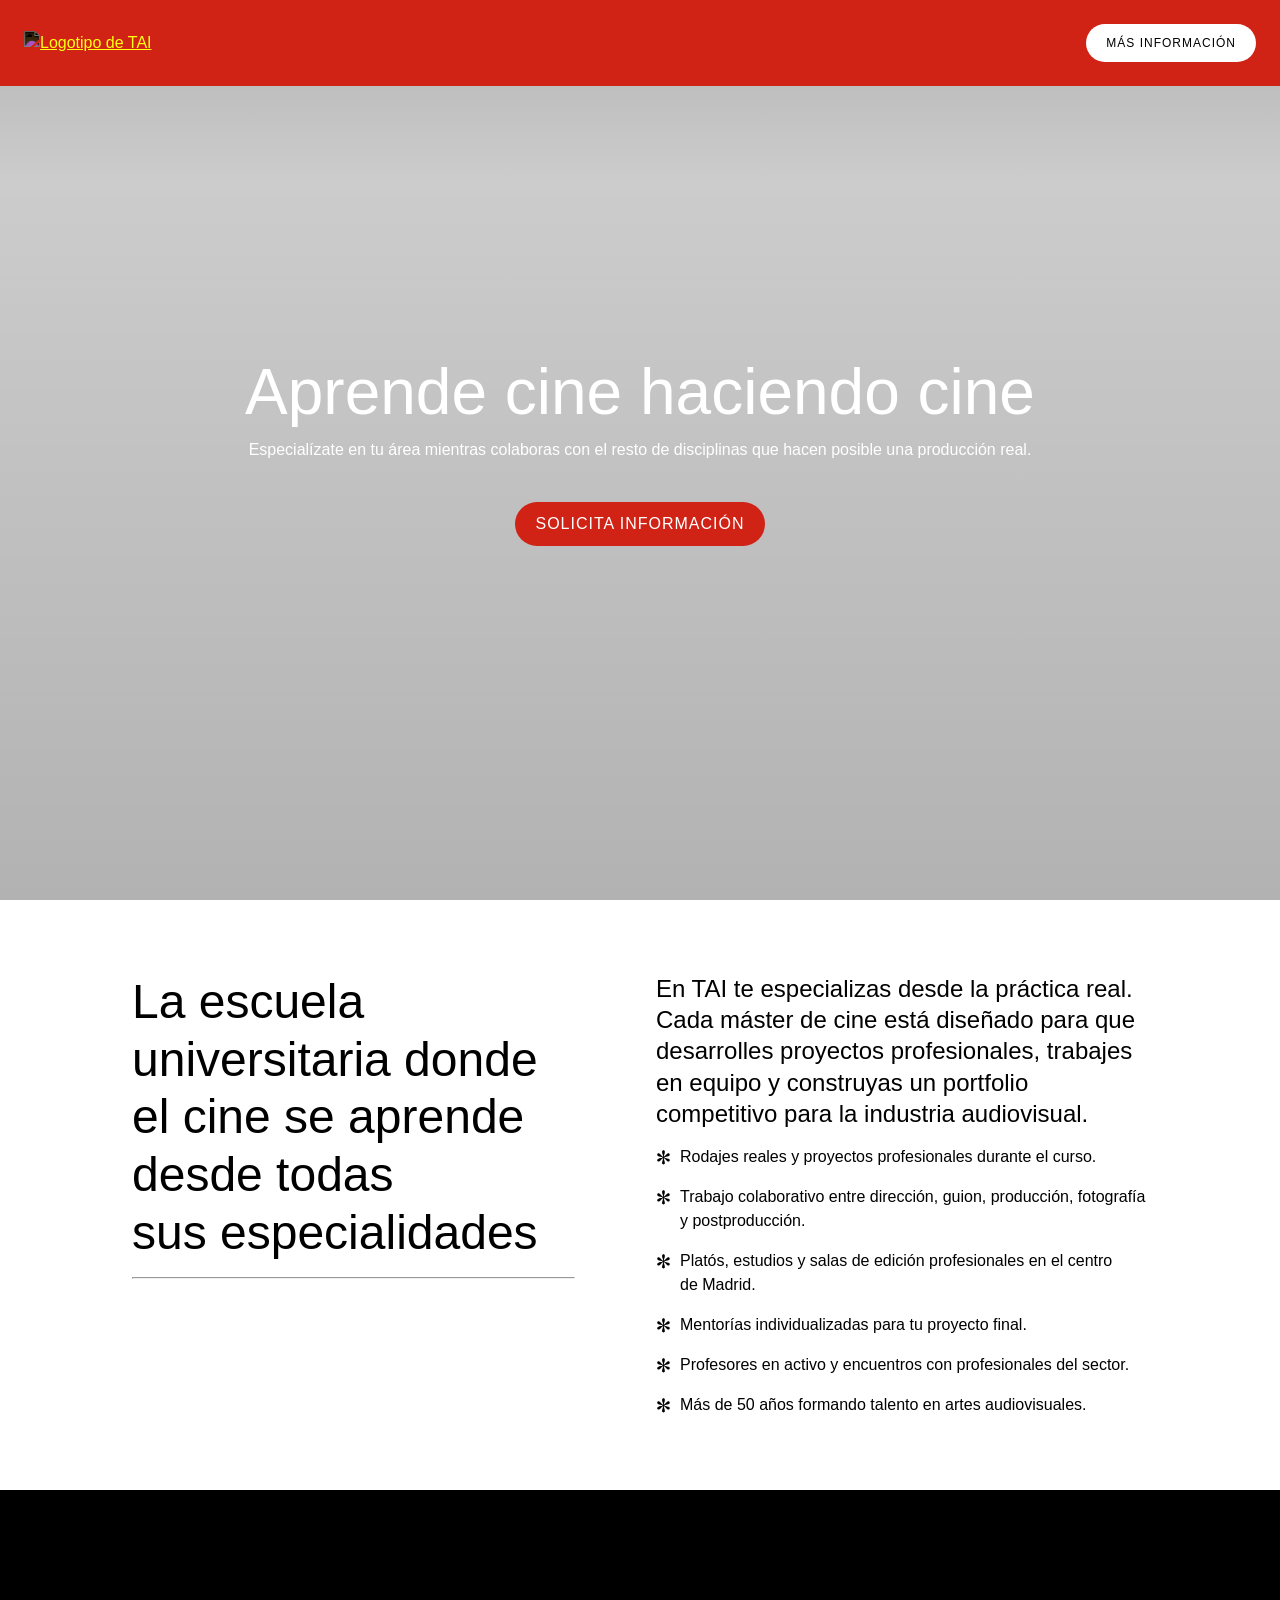
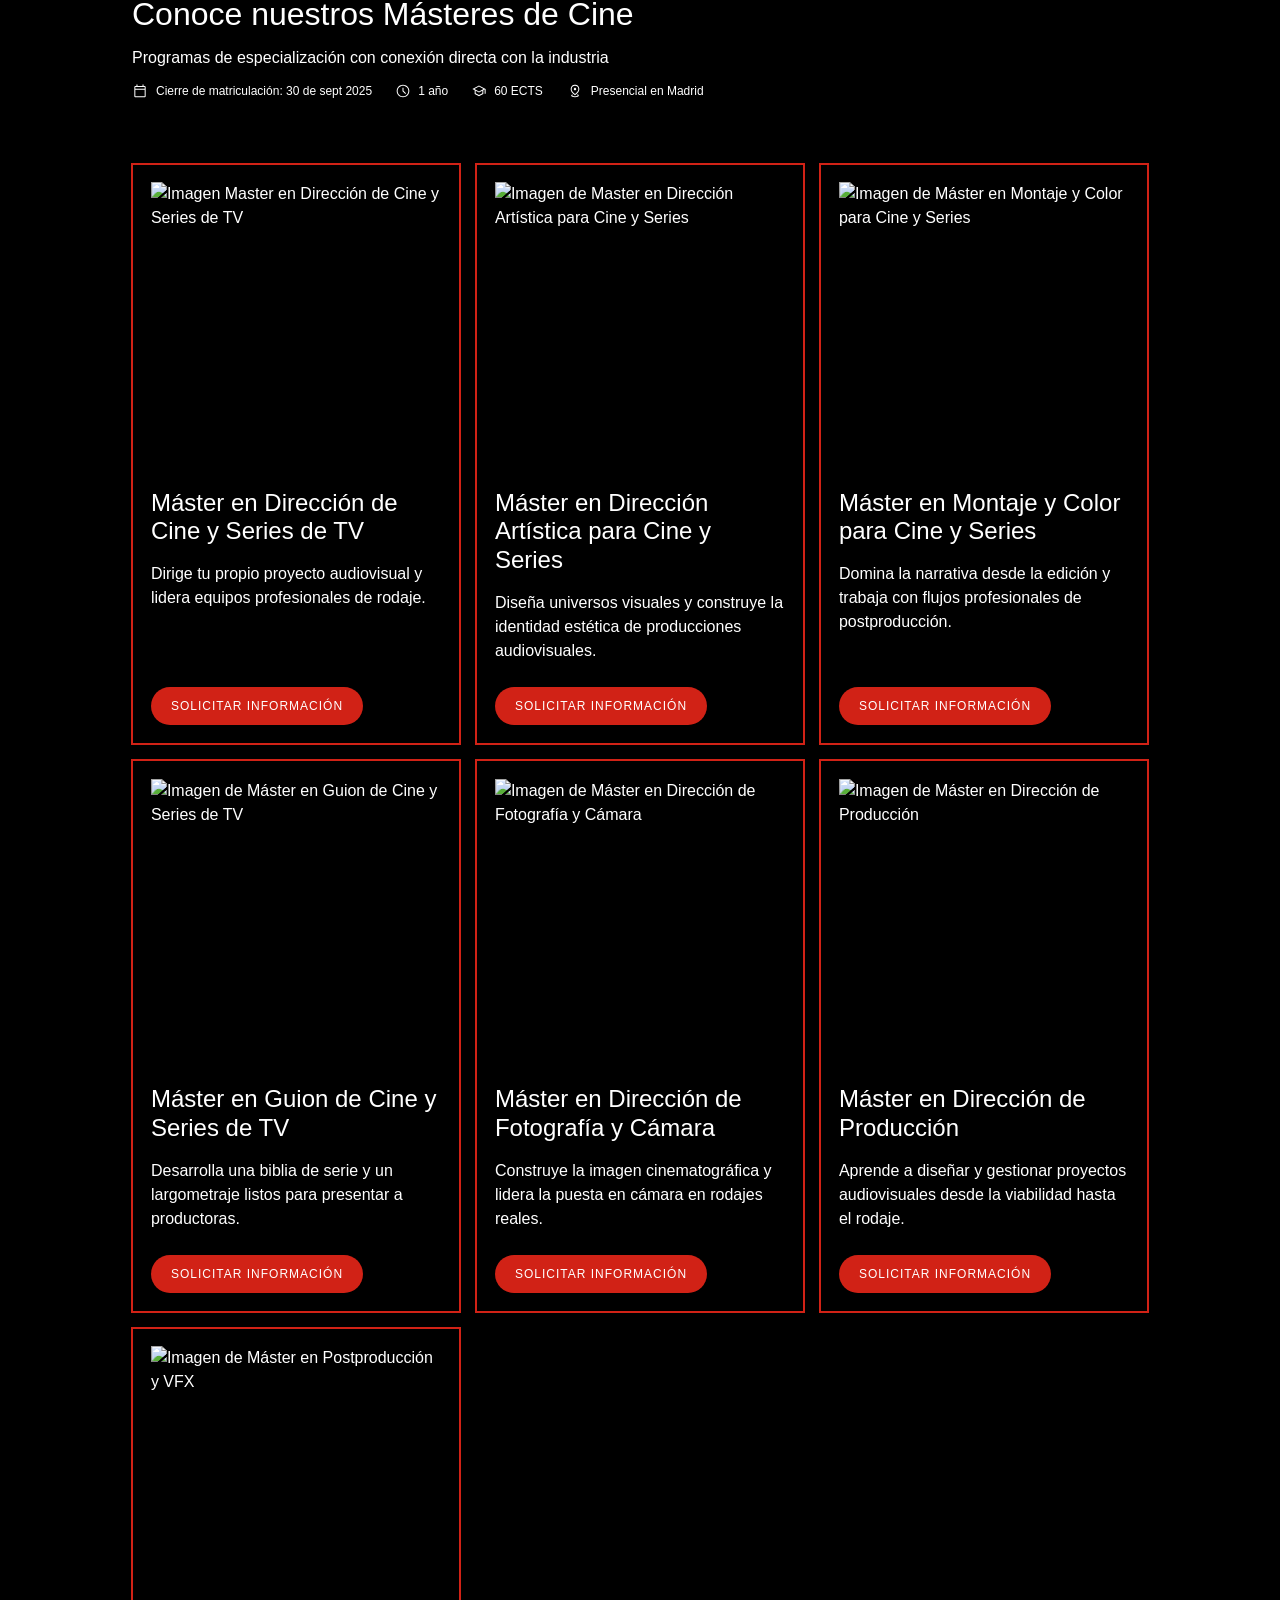
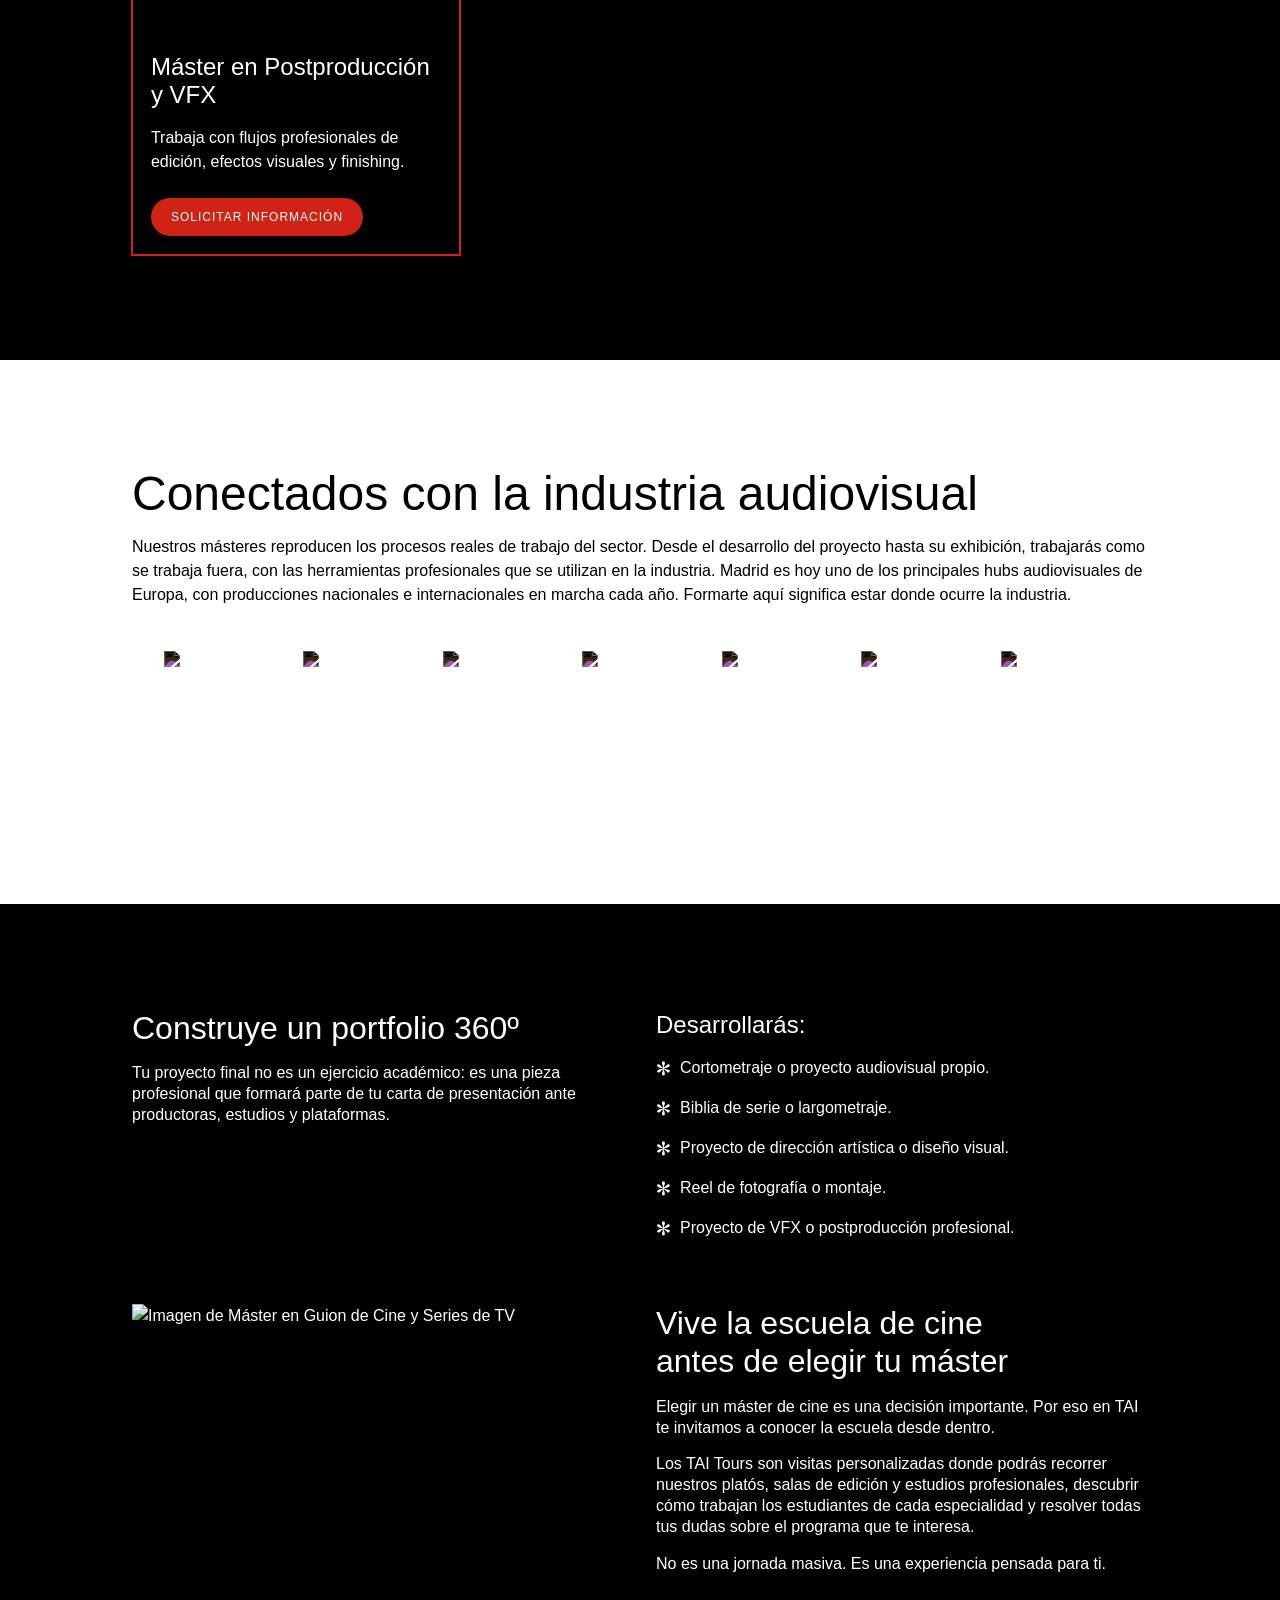
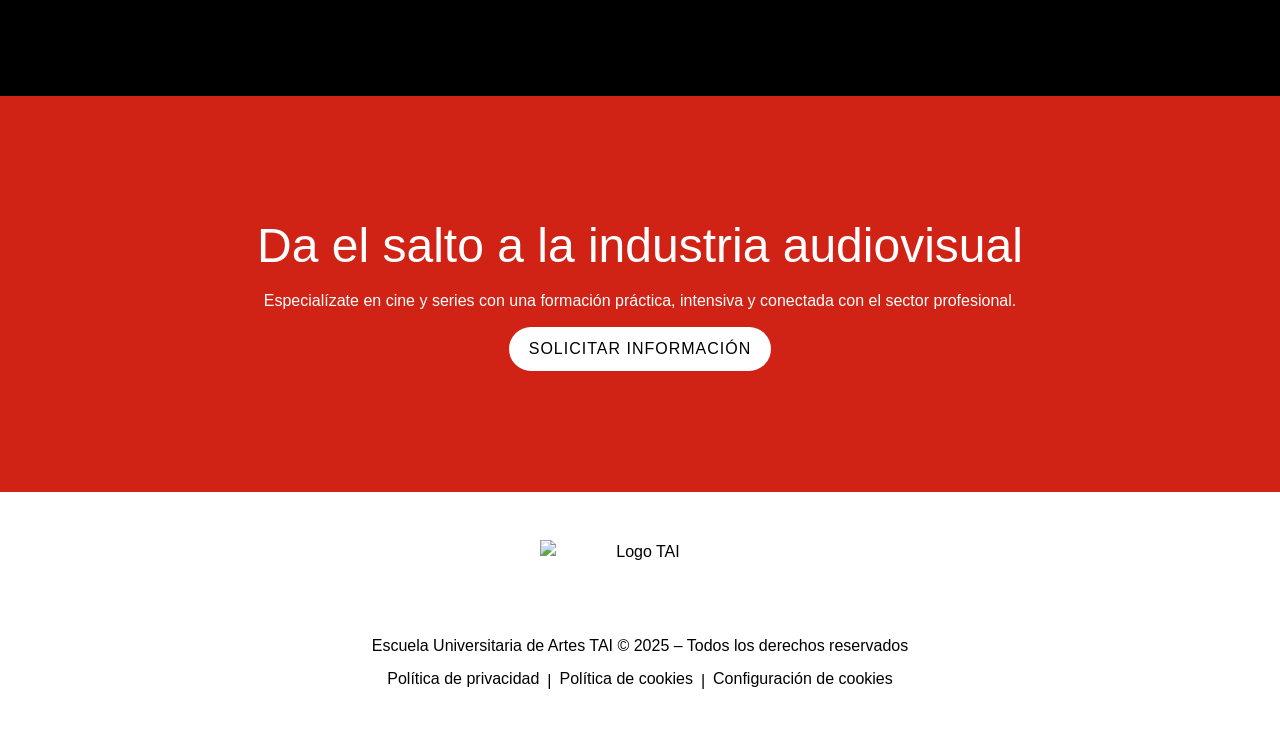
==== masteres-cine/page.html @ f53b3df9 "Initial commit on dev" ====
<!DOCTYPE html>
<html lang="es">

<head>
    <meta charset="UTF-8">
    <meta name="viewport" content="width=device-width, initial-scale=1.0">
    <title>Masteres cine</title>
    <link rel="stylesheet" href="style.css">
</head>

<body>


    <!-- HERO -->
    <div id="layout-hero">
        <!-- Hero image (treated as background) -->
        <div class="media--hero">
            <figure class="media">
                <img loading="lazy" fetchpriority="high"
                    src="https://taiarts.com/wp-content/uploads/2025/07/her0-masters-cine.jpeg"
                    alt="imagen de cabecera" />
            </figure>
        </div>
        <!-- Navigation bar -->
        <header class="navbar--hero theme-red">
            <a href="https://taiarts.com" aria-label="Regresar a la página principal"
                style="inline-size:clamp(9.375rem, 8.033rem + 6.71vw, 14.375rem);filter:invert(1)">
                <figure class="logo-container">
                    <img loading="lazy" src="https://taiarts.com/wp-content/uploads/2025/09/New_logotipoTAI_2025.svg"
                        alt="Logotipo de TAI" />
                </figure>
            </a>
            <div class="container--content">
                <a class="btn btn__white" href="https://form.taiarts.com/solicita-informacion"
                    style="font-size: var(--text-xxs);">
                    Más Información
                </a>
            </div>
        </header>


        <!-- Main hero container -->
        <div>
            <div class="hero-content ">
                <h1 style="max-inline-size:30ch;text-align:center;" class="text-h1 leading-tight text-balance">
                    Aprende cine haciendo cine
                </h1>
                <p class="text-p text-pretty" style="text-align:center;">
                   Especialízate en tu área mientras colaboras con el resto de disciplinas que hacen posible una producción real.
                </p>
                <a class="btn btn__red" href="https://form.taiarts.com/solicita-informacion" target="_blank"
                    rel="nofollow" style="margin-block-start: var(--space-xl);">Solicita
                    Información</a>
            </div>
        </div>
    </div>

    <!-- Intro -->
    <article class="theme-light">
        <div class="container container--grid" style="padding-block:clamp(2rem, 1.1429rem + 4.2857vw, 5rem)">
            <div>
                <h2 class="text-h2 leading-tight text-balance">
                    La escuela universitaria donde el cine se aprende desde todas sus especialidades
                </h2>
                <hr class="separator-line">
            </div>
            <div class="container--general">
                <h4 class="text-h4 leading-snug">
                    En TAI te especializas desde la práctica real. Cada máster de cine está diseñado para que desarrolles proyectos profesionales, trabajes en equipo y construyas un portfolio competitivo para la industria audiovisual.
                </h4>
                <ul class="list" role="list">
                    <li class="list-item--dark text-p text-pretty">
                        Rodajes reales y proyectos profesionales durante el curso.
                    </li>
                    <li class="list-item--dark text-p  text-pretty">
                        Trabajo colaborativo entre dirección, guion, producción, fotografía y postproducción.
                    </li>
                    <li class="list-item--dark text-p  text-pretty">
                        Platós, estudios y salas de edición profesionales en el centro de Madrid.
                    </li>
                    <li class="list-item--dark text-p  text-pretty">
                        Mentorías individualizadas para tu proyecto final.
                    </li>
                    <li class="list-item--dark text-p  text-pretty">
                        Profesores en activo y encuentros con profesionales del sector.
                    </li>
                    <li class="list-item--dark text-p text-pretty">
                        Más de 50 años formando talento en artes audiovisuales.
                    </li>
                </ul>
            </div>
        </div>
    </article>

    <section class="theme-dark container--wide" style="padding-block:clamp(2rem, 1.1429rem + 4.2857vw, 5rem)">
        <header class="container" style="display: flex; flex-direction:column; gap:var(--space-sm)">
            <h3 class="text-h3 text-balance leading-tight">Conoce nuestros Másteres de Cine</h3>
            <p class="text-p">Programas de especialización con conexión directa con la industria</p>

            <div class="container--content">
                <!-- Sept 2026 -->
                <span class="container--content quick-item">
                    <svg xmlns="http://www.w3.org/2000/svg" width="16" height="16" viewBox="0 0 16 16" fill="none">
                        <mask id="mask0_1218_723" style="mask-type:alpha" maskUnits="userSpaceOnUse" x="0" y="0"
                            width="16" height="16">
                            <rect width="16" height="16" fill="#D9D9D9" />
                        </mask>
                        <g mask="url(#mask0_1218_723)">
                            <path
                                d="M3.53866 14.3333C3.20188 14.3333 2.91683 14.2167 2.6835 13.9833C2.45016 13.75 2.3335 13.465 2.3335 13.1282V4.20518C2.3335 3.8684 2.45016 3.58334 2.6835 3.35001C2.91683 3.11668 3.20188 3.00001 3.53866 3.00001H4.46166V1.58984H5.48733V3.00001H10.5387V1.58984H11.5387V3.00001H12.4617C12.7984 3.00001 13.0835 3.11668 13.3168 3.35001C13.5502 3.58334 13.6668 3.8684 13.6668 4.20518V13.1282C13.6668 13.465 13.5502 13.75 13.3168 13.9833C13.0835 14.2167 12.7984 14.3333 12.4617 14.3333H3.53866ZM3.53866 13.3333H12.4617C12.513 13.3333 12.56 13.312 12.6027 13.2692C12.6454 13.2265 12.6668 13.1795 12.6668 13.1282V6.87184H3.3335V13.1282C3.3335 13.1795 3.35489 13.2265 3.39766 13.2692C3.44033 13.312 3.48733 13.3333 3.53866 13.3333ZM3.3335 5.87184H12.6668V4.20518C12.6668 4.15384 12.6454 4.10684 12.6027 4.06418C12.56 4.0214 12.513 4.00001 12.4617 4.00001H3.53866C3.48733 4.00001 3.44033 4.0214 3.39766 4.06418C3.35489 4.10684 3.3335 4.15384 3.3335 4.20518V5.87184Z"
                                fill="white" />
                        </g>
                    </svg>
                    <h6 class="text-h6">Cierre de matriculación: 30 de sept 2025</h6>
                </span>

                <!-- 1 año -->
                <span class="container--content quick-item">
                    <svg xmlns="http://www.w3.org/2000/svg" width="14" height="14" viewBox="0 0 14 14" fill="none">
                        <path
                            d="M9.31517 10.018L10.0178 9.31529L7.49984 6.79729V3.66663H6.49984V7.20246L9.31517 10.018ZM7.001 13.3333C6.125 13.3333 5.30161 13.1671 4.53084 12.8346C3.76006 12.5022 3.08961 12.051 2.5195 11.4811C1.94939 10.9112 1.498 10.2411 1.16534 9.47063C0.832782 8.70018 0.666504 7.87702 0.666504 7.00113C0.666504 6.12513 0.832726 5.30174 1.16517 4.53096C1.49762 3.76018 1.94878 3.08974 2.51867 2.51963C3.08856 1.94951 3.75873 1.49813 4.52917 1.16546C5.29962 0.832904 6.12278 0.666626 6.99867 0.666626C7.87467 0.666626 8.69806 0.832848 9.46884 1.16529C10.2396 1.49774 10.9101 1.9489 11.4802 2.51879C12.0503 3.08868 12.5017 3.75885 12.8343 4.52929C13.1669 5.29974 13.3332 6.1229 13.3332 6.99879C13.3332 7.87479 13.1669 8.69818 12.8345 9.46896C12.5021 10.2397 12.0509 10.9102 11.481 11.4803C10.9111 12.0504 10.2409 12.5018 9.4705 12.8345C8.70006 13.167 7.87689 13.3333 7.001 13.3333ZM6.99984 12.3333C8.47762 12.3333 9.73595 11.8138 10.7748 10.775C11.8137 9.73607 12.3332 8.47774 12.3332 6.99996C12.3332 5.52218 11.8137 4.26385 10.7748 3.22496C9.73595 2.18607 8.47762 1.66663 6.99984 1.66663C5.52206 1.66663 4.26373 2.18607 3.22484 3.22496C2.18595 4.26385 1.6665 5.52218 1.6665 6.99996C1.6665 8.47774 2.18595 9.73607 3.22484 10.775C4.26373 11.8138 5.52206 12.3333 6.99984 12.3333Z"
                            fill="white" />
                    </svg>
                    <h6 class="text-h6">1 año</h6>
                </span>

                <!-- 60 ECTS -->
                <span class="container--content quick-item">
                    <svg xmlns="http://www.w3.org/2000/svg" width="14" height="12" viewBox="0 0 14 12" fill="none">
                        <path
                            d="M6.99989 11.2306L2.66655 8.87681V5.26148L0.358887 3.99998L6.99989 0.384644L13.6409 3.99998V8.79481H12.6409V4.55381L11.3332 5.26148V8.87681L6.99989 11.2306ZM6.99989 6.46664L11.5602 3.99998L6.99989 1.53331L2.43955 3.99998L6.99989 6.46664ZM6.99989 10.0923L10.3332 8.29231V5.79481L6.99989 7.61414L3.66655 5.79481V8.29231L6.99989 10.0923Z"
                            fill="white" />
                    </svg>
                    <h6 class="text-h6">60 ECTS</h6>
                </span>

                <!-- Presencial en Madrid -->
                <span class="container--content quick-item">
                    <svg xmlns="http://www.w3.org/2000/svg" width="16" height="16" viewBox="0 0 16 16" fill="none">
                        <mask id="mask0_1219_726" style="mask-type:alpha" maskUnits="userSpaceOnUse" x="0" y="0"
                            width="16" height="16">
                            <rect width="16" height="16" fill="#D9D9D9" />
                        </mask>
                        <g mask="url(#mask0_1219_726)">
                            <path
                                d="M7.99984 14.3333C6.87339 14.3333 5.95289 14.1716 5.23834 13.8483C4.52378 13.525 4.1665 13.1076 4.1665 12.5961C4.1665 12.3593 4.25562 12.1367 4.43384 11.9281C4.61206 11.7196 4.85845 11.5405 5.173 11.391L5.96017 12.1051C5.81739 12.1623 5.66734 12.2337 5.51 12.3191C5.35278 12.4047 5.24512 12.4948 5.187 12.5896C5.29723 12.7888 5.62523 12.9626 6.171 13.1108C6.71667 13.2591 7.32523 13.3333 7.99667 13.3333C8.668 13.3333 9.27934 13.2591 9.83067 13.1108C10.3819 12.9626 10.7127 12.7888 10.823 12.5896C10.7666 12.488 10.6527 12.3944 10.4813 12.309C10.3099 12.2235 10.1473 12.1521 9.9935 12.0948L10.7703 11.3705C11.1113 11.5269 11.3737 11.7094 11.5575 11.918C11.7413 12.1265 11.8332 12.3516 11.8332 12.5933C11.8332 13.1056 11.4759 13.5237 10.7613 13.8475C10.0468 14.1713 9.12628 14.3333 7.99984 14.3333ZM8.0165 11.0833C9.12073 10.2465 9.94956 9.41768 10.503 8.59679C11.0564 7.77579 11.3332 6.96063 11.3332 6.15129C11.3332 5.00096 10.9731 4.13263 10.253 3.54629C9.53289 2.95985 8.78289 2.66663 8.003 2.66663C7.22312 2.66663 6.47206 2.96001 5.74984 3.54679C5.02762 4.13346 4.6665 5.00224 4.6665 6.15313C4.6665 6.90913 4.93978 7.69313 5.48634 8.50513C6.03289 9.31713 6.87628 10.1765 8.0165 11.0833ZM7.99984 12.3333C6.54506 11.2456 5.45917 10.1893 4.74217 9.16429C4.02506 8.1394 3.6665 7.1354 3.6665 6.15229C3.6665 5.40974 3.7975 4.7594 4.0595 4.20129C4.3215 3.64318 4.65973 3.17585 5.07417 2.79929C5.48873 2.42285 5.95384 2.13996 6.4695 1.95063C6.98506 1.76129 7.4955 1.66663 8.00084 1.66663C8.50617 1.66663 9.01628 1.76129 9.53117 1.95063C10.0462 2.13996 10.5109 2.42285 10.9255 2.79929C11.3399 3.17585 11.6782 3.64335 11.9402 4.20179C12.2022 4.76024 12.3332 5.41007 12.3332 6.15129C12.3332 7.13452 11.9746 8.13868 11.2575 9.16379C10.5405 10.1889 9.45462 11.2454 7.99984 12.3333ZM8.003 7.26279C8.33334 7.26279 8.61623 7.14613 8.85167 6.91279C9.08723 6.67946 9.205 6.39546 9.205 6.06079C9.205 5.72624 9.087 5.44124 8.851 5.20579C8.615 4.97024 8.33128 4.85246 7.99984 4.85246C7.67162 4.85246 7.38873 4.97046 7.15117 5.20646C6.9135 5.44257 6.79467 5.72629 6.79467 6.05763C6.79467 6.3944 6.9135 6.67946 7.15117 6.91279C7.38873 7.14613 7.67267 7.26279 8.003 7.26279Z"
                                fill="white" />
                        </g>
                    </svg>
                    <h6 class="text-h6">Presencial en Madrid</h6>
                </span>
            </div>
        </header>

        <!-- GRID DE CARDS -->
        <div class="container cards">

            <!-- Tarjeta 1 -->
            <div class="card">
                <div class="card__content">
                    <figure class="media media--square" style="position:relative;padding:0;">
                        <img src="https://taiarts.com/wp-content/uploads/2025/07/Imagen-master-direccion.webp"
                            alt="Imagen Master en Dirección de Cine y Series de TV" loading="lazy" />
                        <figcaption style="position:absolute;bottom:0;font-size:x-small;padding:.5rem;"></figcaption>
                    </figure>
                    <h4 class="text-h4 leading-tight">Máster en Dirección de Cine y Series de TV</h4>
                    <p class="text-p">Dirige tu propio proyecto audiovisual y lidera equipos profesionales de rodaje.
                    </p>
                </div>
                <span class="card__action">
                    <a class="btn btn__red" href="https://form.taiarts.com/es/solicita-informacion" style="font-size: var(--text-xxs);">Solicitar
                        información</a>
                </span>
            </div>

            <!-- Tarjeta 2 -->
            <div class="card">
                <div class="card__content">
                    <figure class="media media--square" style="position:relative;padding:0;">
                        <img src="https://taiarts.com/wp-content/uploads/2025/06/FOTO-EL-BUEN-PASTOR-SARA-LUQUE-WEB-scaled.webp"
                            alt="Imagen de Master en Dirección Artística para Cine y Series" loading="lazy" />
                        <figcaption style="position:absolute;bottom:0;font-size:x-small;padding:.5rem;"></figcaption>
                    </figure>
                    <h4 class="text-h4 leading-tight">Máster en Dirección Artística para Cine y Series</h4>
                    <p class="text-p">Diseña universos visuales y construye la identidad estética de producciones
                        audiovisuales.</p>
                </div>
                <span class="card__action">
                    <a class="btn btn__red" href="https://form.taiarts.com/es/solicita-informacion" style="font-size: var(--text-xxs);">Solicitar
                        información</a>
                </span>
            </div>

            <!-- Tarjeta 3 -->
            <div class="card">
                <div class="card__content">
                    <figure class="media media--square" style="position:relative;padding:0;">
                        <img src="https://taiarts.com/wp-content/uploads/2025/07/Master-en-Montaje-y-Color-para-Cine-y-Series-de-TV.webp"
                            alt="Imagen de Máster en Montaje y Color para Cine y Series" loading="lazy" />
                        <figcaption style="position:absolute;bottom:0;font-size:x-small;padding:.5rem;"></figcaption>
                    </figure>
                    <h4 class="text-h4 leading-tight">Máster en Montaje y Color para Cine y Series</h4>
                    <p class="text-p">Domina la narrativa desde la edición y trabaja con flujos profesionales de
                        postproducción.</p>
                </div>
                <span class="card__action">
                    <a class="btn btn__red" href="https://form.taiarts.com/es/solicita-informacion" style="font-size: var(--text-xxs);">Solicitar
                        información</a>
                </span>
            </div>

            <!-- Tarjeta 4 -->
            <div class="card">
                <div class="card__content">
                    <figure class="media media--square" style="position:relative;padding:0;">
                        <img src="https://taiarts.com/wp-content/uploads/2025/07/Master-en-Guion-de-Cine-y-Series-de-TV-scaled.webp"
                            alt="Imagen de Máster en Guion de Cine y Series de TV" loading="lazy" />
                        <figcaption style="position:absolute;bottom:0;font-size:x-small;padding:.5rem;"></figcaption>
                    </figure>
                    <h4 class="text-h4 leading-tight">Máster en Guion de Cine y Series de TV</h4>
                    <p class="text-p">Desarrolla una biblia de serie y un largometraje listos para presentar a
                        productoras.</p>
                </div>
                <span class="card__action">
                    <a class="btn btn__red" href="https://form.taiarts.com/es/solicita-informacion" style="font-size: var(--text-xxs);">Solicitar
                        información</a>
                </span>
            </div>

            <!-- Tarjeta 5 -->
            <div class="card">
                <div class="card__content">
                    <figure class="media media--square" style="position:relative;padding:0;">
                        <img src="https://taiarts.com/wp-content/uploads/2025/07/master-cine-foto-scaled.webp"
                            alt="Imagen de Máster en Dirección de Fotografía y Cámara" loading="lazy" />
                        <figcaption style="position:absolute;bottom:0;font-size:x-small;padding:.5rem;"></figcaption>
                    </figure>
                    <h4 class="text-h4 leading-tight">Máster en Dirección de Fotografía y Cámara</h4>
                    <p class="text-p">Construye la imagen cinematográfica y lidera la puesta en cámara en rodajes
                        reales.</p>
                </div>
                <span class="card__action">
                    <a class="btn btn__red" href="https://form.taiarts.com/es/solicita-informacion" style="font-size: var(--text-xxs);">Solicitar
                        información</a>
                </span>
            </div>

            <!-- Tarjeta 6 -->
            <div class="card">
                <div class="card__content">
                    <figure class="media media--square" style="position:relative;padding:0;">
                        <img src="https://taiarts.com/wp-content/uploads/2025/07/Master-en-Direccion-de-Produccion-para-Cine-y-Series-de-TV-scaled.webp"
                            alt="Imagen de Máster en Dirección de Producción" loading="lazy" />
                        <figcaption style="position:absolute;bottom:0;font-size:x-small;padding:.5rem;"></figcaption>
                    </figure>
                    <h4 class="text-h4 leading-tight">Máster en Dirección de Producción</h4>
                    <p class="text-p">Aprende a diseñar y gestionar proyectos audiovisuales desde la viabilidad hasta
                        el rodaje.</p>
                </div>
                <span class="card__action">
                    <a class="btn btn__red" href="https://form.taiarts.com/es/solicita-informacion" style="font-size: var(--text-xxs);">Solicitar
                        información</a>
                </span>
            </div>

            <!-- Tarjeta 7 -->
            <div class="card">
                <div class="card__content">
                    <figure class="media media--square" style="position:relative;padding:0;">
                        <img src="https://taiarts.com/wp-content/uploads/2021/04/diplo-postpo.jpg"
                            alt="Imagen de Máster en Postproducción y VFX" loading="lazy" />
                        <figcaption style="position:absolute;bottom:0;font-size:x-small;padding:.5rem;"></figcaption>
                    </figure>
                    <h4 class="text-h4 leading-tight">Máster en Postproducción y VFX</h4>
                    <p class="text-p">Trabaja con flujos profesionales de edición, efectos visuales y finishing.</p>
                </div>
                <span class="card__action">
                    <a class="btn btn__red" href="https://form.taiarts.com/es/solicita-informacion" style="font-size: var(--text-xxs);">Solicitar
                        información</a>
                </span>
            </div>
        </div>
    </section>

    <!-- PARTNERS -->
    <section class="theme-light container--wide" style="padding-block:clamp(2rem, 1.1429rem + 4.2857vw, 5rem)">
        <div class="container" style="display: flex; flex-direction:column; gap:var(--space-sm)">
            <h2 class="text-h2 text-balance leading-tight">Conectados con la industria audiovisual</h2>
            <p class="text-p">Nuestros másteres reproducen los procesos reales de trabajo del sector. Desde el
                desarrollo del proyecto hasta su exhibición, trabajarás como se trabaja fuera, con las herramientas
                profesionales que se utilizan en la industria. Madrid es hoy uno de los principales hubs audiovisuales
                de Europa, con producciones nacionales e internacionales en marcha cada año. Formarte aquí significa
                estar donde ocurre la industria.
            </p>
            <div class="container" style="
                    max-width: 100%;
                    display: grid; 
                    grid-template-columns: repeat(auto-fit, minmax(80px, 1fr)); 
                    gap: var(--space-lg); 
                ">
                <picture class="media media--landspace">
                    <source srcset="https://taiarts.com/wp-content/uploads/2025/07/sony-logo.png" type="image/webp">
                    <img src="https://taiarts.com/wp-content/uploads/2025/07/sony-logo.webp" alt="Logotipo de Sony"
                        width="300" height="150" loading="lazy" decoding="async"
                        style="object-fit: cover; width: 100%; height: auto; filter: invert(1);">
                </picture>
                <picture class="media media--square">
                    <source srcset="https://taiarts.com/wp-content/uploads/2025/07/arri-cerrified-logo.png"
                        type="image/webp">
                    <img src="https://taiarts.com/wp-content/uploads/2025/07/arri-cerrified-logo.webp"
                        alt="Logotipo de Arri Cerrified" width="300" height="auto" loading="lazy" decoding="async"
                        style="object-fit: cover; width: 100%; height: auto; filter: invert(1);">
                </picture>
                <picture class="media media--landspace">
                    <source srcset="https://taiarts.com/wp-content/uploads/2025/07/AvidCertified-logo.png"
                        type="image/webp">
                    <img src="https://taiarts.com/wp-content/uploads/2025/07/AvidCertified-logo.webp"
                        alt="Logotipo de Avid Certified" width="300" height="auto" loading="lazy" decoding="async"
                        style="object-fit: cover; width: 100%; height: auto; filter: invert(1);">
                </picture>
                <picture class="media media--landspace">
                    <source srcset="https://taiarts.com/wp-content/uploads/2025/07/adobe-logo.png" type="image/webp">
                    <img src="https://taiarts.com/wp-content/uploads/2025/07/adobe-logo.webp" alt="Logotipo de Adobe"
                        width="300" height="auto" loading="lazy" decoding="async"
                        style="object-fit: cover; width: 100%; height: auto; filter: invert(1);">
                </picture>
                <picture class="media media--landspace">
                    <source srcset="https://taiarts.com/wp-content/uploads/2025/07/blackmagic-logo.png"
                        type="image/webp">
                    <img src="https://taiarts.com/wp-content/uploads/2025/07/blackmagic-logo.webp"
                        alt="Logotipo de Blackmagic Design" width="300" height="150" loading="lazy" decoding="async"
                        style="object-fit: cover; width: 100%; height: auto; filter: invert(1);">
                </picture>
                <picture class="media media--square">
                    <source srcset="https://taiarts.com/wp-content/uploads/2025/07/davinci-logo.png" type="image/webp">
                    <img src="https://taiarts.com/wp-content/uploads/2025/07/davinci-logo.webp"
                        alt="Logotipo de DaVinci Resolve Studio" width="300" height="auto" loading="lazy"
                        decoding="async" style="object-fit: cover; width: 100%; height: auto; filter: invert(1);">
                </picture>
                <picture class="media media--landspace">
                    <source srcset="https://taiarts.com/wp-content/uploads/2025/07/autodesk-logo.png" type="image/webp">
                    <img src="https://taiarts.com/wp-content/uploads/2025/07/autodesk-logo.webp"
                        alt="Logotipo de Autodesk" width="300" height="auto" loading="lazy" decoding="async"
                        style="object-fit: cover; width: 100%; height: auto; filter: invert(1);">
                </picture>


            </div>
        </div>
    </section>

    <article class="theme-dark" style="padding-block:clamp(2rem, 1.1429rem + 4.2857vw, 5rem)">
        <section class="container container--grid">
            <div class="container--general">
                <h3 class="text-h3 leading-tight text-balance">
                    Construye un portfolio 360º
                </h3>
                <p class="text-p text-pretty leading-snug">
                    Tu proyecto final no es un ejercicio académico: es una pieza profesional que formará parte de tu
                    carta de presentación ante productoras, estudios y plataformas.
                </p>
            </div>
            <div class="container--general">
                <h4 class="text-h4 leading-snug">
                    Desarrollarás:
                </h4>
                <ul class="list" role="list">
                    <li class="list-item--light text-p">
                        Cortometraje o proyecto audiovisual propio.
                    </li>
                    <li class="list-item--light text-p">
                        Biblia de serie o largometraje.
                    </li>
                    <li class="list-item--light text-p">
                        Proyecto de dirección artística o diseño visual.
                    </li>
                    <li class="list-item--light text-p">
                        Reel de fotografía o montaje.
                    </li>
                    <li class="list-item--light text-p">
                        Proyecto de VFX o postproducción profesional.
                    </li>
                </ul>
            </div>
        </section>
         <!-- BLOQUE EXPERIENCIA -->
        <section class="container container--grid">
            <div class="container--general">
                <figure class="media media--landscape" style="position:relative;padding:0;">
                    <img src="https://taiarts.com/wp-content/uploads/2025/07/Master-en-Guion-de-Cine-y-Series-de-TV-scaled.webp"
                        alt="Imagen de Máster en Guion de Cine y Series de TV" loading="lazy" />
                    <figcaption style="position:absolute;bottom:0;font-size:x-small;padding:.5rem;"></figcaption>
                </figure>
            </div>
            <div class="container--general" >
                <h3 class="text-h3 leading-tight text-balance">
                    Vive la escuela de cine antes de elegir tu máster
                </h3>
                <p class="text-p text-pretty leading-snug">
                    Elegir un máster de cine es una decisión importante. Por eso en TAI te invitamos a conocer la escuela desde dentro.</p>
                <p class="text-p text-pretty leading-snug">
                    Los TAI Tours son visitas personalizadas donde podrás recorrer nuestros platós, salas de edición y estudios profesionales, descubrir cómo trabajan los estudiantes de cada especialidad y resolver todas tus dudas sobre el programa que te interesa.
                </p>
                <p class="text-p text-pretty leading-snug">
                  No es una jornada masiva. Es una experiencia pensada para ti.
                </p>



                </p>
            </div>
        </section>
    </article>
    <!-- BLOQUE CTA -->
    <article class="theme-red" style="padding-block:clamp(2rem, 1.1429rem + 4.2857vw, 5rem)">
        <section class="container container--general" style="text-align:center;">
            <h2 class="text-h2 leading-tight text-balance">
                Da el salto a la industria audiovisual
            </h2>
            <p class="text-p text-pretty leading-snug">
                Especialízate en cine y series con una formación práctica, intensiva y conectada con el sector
                profesional.
            </p>
            <span>
                <a class="btn btn__white" href="https://form.taiarts.com/es/solicita-informacion">Solicitar
                    información</a>
            </span>
        </section>

    </article>

    <!-- FOOTER -->
    <footer class="container--wide theme-light">
        <div class="container container--general" style="text-align: center;">
            <figure style="margin-inline: auto">
                <img loading="lazy" width="200px" height="80px"
                    src="https://taiarts.com/wp-content/uploads/2025/09/New_logotipoTAI_2025.svg" alt="Logo TAI" />
            </figure>

            <div style="display:flex;flex-direction:column;align-items:center; gap:var(--space-sm);">
                <p class="text-p text-pretty leading-snug" style="max-inline-size:65ch;">
                    Escuela Universitaria de Artes TAI © 2025 – Todos los derechos reservados
                </p>

                <nav style="display:flex;gap:.5rem;">
                    <a class="text-p text-pretty leading-snug link" href="https://taiarts.com/politica-de-privacidad/">
                        Política de privacidad
                    </a> <span class="text-p">|</span>
                    <a class="text-p text-pretty leading-snug link" href="https://taiarts.com/politica-de-cookies/">
                        Política de cookies
                    </a><span class="text-p">|</span>
                    <a class="text-p text-pretty leading-snug link ot-sdk-show-settings"
                        href="javascript:Didomi.preferences.show()" rel="nofollow">
                        Configuración de cookies
                    </a>
                </nav>
            </div>
        </div>
    </footer>

</body>

</html>
---- masteres-cine/style.css ----
@layer reset {
  * {
    font-family: Arial, Helvetica, sans-serif;
    margin: 0;
    padding: 0;
    box-sizing: border-box;
    /* interpolate-size: allow-keywords; */
  }

  :is(#main) {
    margin-top: 0 !important;
  }

  :is(.modulo, .modulo > .wrapper.wrapper-full, .wrapper.wrapper-full, iframe) {
    max-width: unset !important;
  }

  .layout[data-layout="sidebar"].mt-0,
  mt-0,
  .modulo-section .desplegable-content > .wrapper:last-of-type {
    margin: 0;
    padding: 0 !important;
  }

  .modulo-section {
    background-color: #d12216 !important;
  }

  #sticky-bottom.active {
    display: none !important;
  }

  :is(h1 + p),
  :is(h2 + p),
  :is(h3 + p),
  :is(p + p) {
    margin: 0;
    padding: 0;
  }
}

:root {
  /* Colores */
  --color-primary: #d12216;
  --color-dark: #000;
  --color-light: #fff;
  --color-border: #000;

  /* Espaciado (escala consistente) */
  --space-xs: 0.5rem;
  --space-sm: 0.75rem;
  --space-md: 1rem;
  --space-lg: 1.5rem;
  --space-xl: 2rem;
  --space-2xl: 3rem;
  --space-3xl: 5rem;

  /* Tipografía */
  --font-family: Arial, Helvetica, sans-serif;
  --text-xxs: .75rem;
  /* clamp(0.6875rem, 0.6591rem + 0.142vw, 0.75rem); */
  --text-xs: 1rem; 
  /* clamp(0.83rem, 0.78rem + 0.24vw, 1rem); */
  --text-sm: clamp(1.25rem, 1.1364rem + 0.5682vw, 1.5rem);
  --text-md: clamp(1.5rem, 1.2727rem + 1.1364vw, 2rem);
  --text-lg: clamp(1.75rem, 1.1818rem + 2.8409vw, 3rem);
  --text-xl: clamp(2.5rem, 1.8182rem + 3.4091vw, 4rem);

  /* Layout */
  --content-width: 1080px;
  --border-radius-pill: 40px;

  /* Transiciones */
  --transition-base: all 0.3s ease;
}

*,
*::before,
*::after {
  margin: 0;
  padding: 0;
  box-sizing: border-box;
}

body {
  font-family: var(--font-family);

  line-height: 1.5;
  -webkit-font-smoothing: antialiased;
}

img {
  display: block;
  max-width: 100%;
}

/* Base compartida */
.container {
  --_max-width: var(--content-width);
  --_padding-block: var(--space-xl);
  --_padding-inline: var(--space-xl);

  max-inline-size: var(--_max-width);
  margin-inline: auto;
  padding-block: var(--_padding-block);
  padding-inline: var(--_padding-inline);
}

/* Variante: grid de 2 columnas */
.container--grid {
  display: grid;
  grid-template-columns: repeat(auto-fill, minmax(320px, 1fr));
  gap: var(--space-xl);
}

/* Variante: ancho completo (para cards) */
.container--wide {
  --_max-width: 100%;
  --_padding-block: var(--space-2xl);
  --_padding-inline: clamp(var(--space-xs), 0.071rem + 2.14vw, var(--space-xl));
  container: wide-container / inline-size;
}

.container--general {
  --_max-width: 100%;
  --_padding-block: var(--space-2xl);
  --_padding-inline: clamp(var(--space-xs), 0.071rem + 2.14vw, var(--space-xl));
  display: flex;
  flex-direction: column;
  container: general-container / inline-size;
  gap: var(--space-md);
}

/* Variante: contenido centrado en bloque */
.container--content {
  --_max-width: var(--content-width);
  display: flex;
  gap: var(--space-lg);
}

.container--content .quick-item {
  display: flex;
  align-items: center;
  gap: var(--space-xs);
}

/* ✅ Separar tema de estructura */
.theme-dark {
  background-color: var(--color-dark);
  color: var(--color-light);
}

.theme-light {
  background-color: var(--color-light);
  color: var(--color-dark);
}

.theme-red {
  background-color: var(--color-primary);
  color: var(--color-light);
}

/* Media */
.media {
  display: flex;
  max-inline-size: 100%;

  & img {
    flex: 1;
    min-inline-size: 100%;
    object-fit: cover;
    aspect-ratio: var(--_aspect, 16 / 9);
  }
}

.media--square {
  --_aspect: 1 / 1;
}
.media--landscape {
  --_aspect: 16 / 9;
}
.media--portrait {
  --_aspect: 3 / 4;
}
.media--video {
  --_aspect: 16 / 9;
}

.separator-line {
  visibility: visible;
  margin: 1rem 0;
  max-inline-size: 90%;
  background-color: currentColor;
  height: 1px;
  padding: 0 !important;
}

@layer hero {
  #layout-hero {
    position: relative;
    width: 100%;
    height: 100vh;
    display: grid;
    place-content: center;
    overflow: hidden;
  }

  .navbar--hero {
    position: absolute;
    top: 0;
    left: 0;
    right: 0;
    display: flex;
    justify-content: space-between;
    align-items: center;
    padding: var(--space-lg) var(--space-lg) !important;
  }

  .media--hero {
    position: absolute;
    z-index: -1;
    inline-size: 100%;
    block-size: 100dvh;
  }

  .media--hero::after {
    content: "";
    position: absolute;
    inset: 0;
    background: linear-gradient(
      to bottom,
      rgba(0, 0, 0, 0.3),
      rgba(0, 0, 0, 0.2) 20%,
      rgba(0, 0, 0, 0.3)
    );
  }

  .media {
    block-size: 100%;
  }

  .hero-content {
    display: flex;
    flex-direction: column;
    justify-content: center;
    align-items: center;
    gap: var(--space-xs);
    color: var(--color-light);
  }
}

/* Cards */
.cards {
  display: grid;
  grid-template-columns: repeat(auto-fit, minmax(280px, 1fr));
  gap: var(--space-md);
}

.card {
  background-color: var(--color-dark);
  padding: clamp(var(--space-sm), 0.271rem + 1.14vw, 1.3rem);
  display: flex;
  flex-direction: column;
  align-items: start;
  justify-content: space-between;
  gap: var(--space-lg);
  min-block-size: 10rem;
  outline: 2px solid var(--color-primary);
  outline-offset: -1px;
  transition: var(--transition-base);
}

.card__content {
  display: flex;
  flex-direction: column;
  gap: var(--space-md);
}

.card:hover {
  background-color: var(--color-primary);
  color: var(--color-light);
}

.description-card {
  margin: 0;
  font-size: medium;
  text-wrap: pretty;
}

/* Botón CTA */
.btn {
  display: inline-block;
  font-size: var(--text-xs);
  color: inherit;
  background-color: inherit;
  letter-spacing: 1px;
  border-radius: 40px;
  text-align: center;
  padding: 10px 20px;
  text-decoration: none;
  text-transform: uppercase;
  transition: all 0.3s;
}

.card:hover .btn {
  background-color: black;
}

.btn.btn__red {
  background-color: var(--color-primary);
  color: var(--color-light);
}
.btn.btn__red:hover {
  background-color: var(--color-light);
  color: var(--color-dark);
  scale: 1.05;
}

.btn.btn__white {
  background-color: var(--color-light);
  color: var(--color-dark);
}

.btn.btn__white:hover {
  background-color: var(--color-dark);
  color: var(--color-light);
  scale: 1.05;
}

.list {
  display: flex;
  flex-direction: column;
  gap: 1rem;
}

.list-item--dark {
  --icon-star-dark: url("data:image/svg+xml,%3Csvg xmlns='http://www.w3.org/2000/svg' viewBox='0 0 15 15' preserveAspectRatio='xMidYMin meet'%3E%3Cpath d='M6.7 6.4c-.04-.74-.19-1.48-.45-2.21-.37-1.05-.55-1.78-.55-2.18 0-.56.13-.98.39-1.27.27-.29.6-.44.98-.44.33 0 .62.15.87.44.25.29.37.7.37 1.24 0 .48-.15 1.16-.44 2.03-.28.86-.45 1.65-.52 2.38.59-.38 1.12-.83 1.6-1.37.73-.85 1.27-1.38 1.63-1.58.35-.2.71-.31 1.08-.31s.65.12.89.37c.25.24.37.52.37.85 0 .4-.18.75-.53 1.06-.35.31-1.24.62-2.66.93-.83.18-1.51.39-2.06.63.56.29 1.24.51 2.05.66 1.3.24 2.15.53 2.55.89.41.35.61.74.61 1.16 0 .32-.12.6-.37.84-.24.24-.52.35-.84.35s-.68-.11-1.08-.34c-.39-.23-.91-.73-1.58-1.51-.44-.53-.99-1.02-1.64-1.48.02.61.15 1.28.37 2 .39 1.27.58 2.13.58 2.59 0 .43-.13.79-.39 1.1-.26.29-.53.44-.82.44-.4 0-.76-.16-1.08-.47-.23-.23-.34-.59-.34-1.08s.12-1.13.37-1.85c.25-.73.4-1.23.47-1.5.06-.28.12-.69.18-1.22-.63.42-1.19.89-1.66 1.4-.78.88-1.38 1.44-1.77 1.68-.28.17-.57.26-.87.26-.37 0-.68-.12-.93-.37s-.39-.52-.39-.82c0-.27.11-.55.32-.84.23-.3.56-.55 1-.74.29-.13.95-.3 1.98-.52.67-.14 1.32-.34 1.95-.61-.58-.29-1.27-.52-2.08-.68-1.32-.28-2.14-.53-2.45-.76-.48-.35-.73-.78-.73-1.29 0-.29.12-.55.35-.79.25-.25.53-.37.85-.37.35 0 .73.11 1.13.34.4.23.89.68 1.48 1.37.59.68 1.19 1.2 1.8 1.58Z' fill='black'/%3E%3C/svg%3E");

  position: relative;
  padding-inline-start: 1.5rem;
  list-style: none;
}

.list-item--dark::before {
  content: "";
  position: absolute;
  inset-inline-start: 0;
  inset-block-start: 0.3rem;
  inline-size: 1rem;
  block-size: 1rem;
  background: var(--icon-star-dark) center / contain no-repeat;
}

.list-item--light {
  --icon-star-dark: url("data:image/svg+xml,%3Csvg xmlns='http://www.w3.org/2000/svg' viewBox='0 0 15 15' preserveAspectRatio='xMidYMin meet'%3E%3Cpath d='M6.7 6.4c-.04-.74-.19-1.48-.45-2.21-.37-1.05-.55-1.78-.55-2.18 0-.56.13-.98.39-1.27.27-.29.6-.44.98-.44.33 0 .62.15.87.44.25.29.37.7.37 1.24 0 .48-.15 1.16-.44 2.03-.28.86-.45 1.65-.52 2.38.59-.38 1.12-.83 1.6-1.37.73-.85 1.27-1.38 1.63-1.58.35-.2.71-.31 1.08-.31s.65.12.89.37c.25.24.37.52.37.85 0 .4-.18.75-.53 1.06-.35.31-1.24.62-2.66.93-.83.18-1.51.39-2.06.63.56.29 1.24.51 2.05.66 1.3.24 2.15.53 2.55.89.41.35.61.74.61 1.16 0 .32-.12.6-.37.84-.24.24-.52.35-.84.35s-.68-.11-1.08-.34c-.39-.23-.91-.73-1.58-1.51-.44-.53-.99-1.02-1.64-1.48.02.61.15 1.28.37 2 .39 1.27.58 2.13.58 2.59 0 .43-.13.79-.39 1.1-.26.29-.53.44-.82.44-.4 0-.76-.16-1.08-.47-.23-.23-.34-.59-.34-1.08s.12-1.13.37-1.85c.25-.73.4-1.23.47-1.5.06-.28.12-.69.18-1.22-.63.42-1.19.89-1.66 1.4-.78.88-1.38 1.44-1.77 1.68-.28.17-.57.26-.87.26-.37 0-.68-.12-.93-.37s-.39-.52-.39-.82c0-.27.11-.55.32-.84.23-.3.56-.55 1-.74.29-.13.95-.3 1.98-.52.67-.14 1.32-.34 1.95-.61-.58-.29-1.27-.52-2.08-.68-1.32-.28-2.14-.53-2.45-.76-.48-.35-.73-.78-.73-1.29 0-.29.12-.55.35-.79.25-.25.53-.37.85-.37.35 0 .73.11 1.13.34.4.23.89.68 1.48 1.37.59.68 1.19 1.2 1.8 1.58Z' fill='white'/%3E%3C/svg%3E");

  position: relative;
  padding-inline-start: 1.5rem;
  list-style: none;
}

.list-item--light::before {
  content: "";
  position: absolute;
  inset-inline-start: 0;
  inset-block-start: 0.3rem;
  inline-size: 1rem;
  block-size: 1rem;
  background: var(--icon-star-dark) center / contain no-repeat;
}


/* Sistema tipográfico reutilizable */
.text-h1 {
  font-size: var(--text-xl);
  font-weight: 400;
}
.text-h2 {
  font-size: var(--text-lg);
  font-weight: 400;
}
.text-h3 {
  font-size: var(--text-md);
  font-weight: 400;
}
.text-h4 {
  font-size: var(--text-sm);
  font-weight: 400;
}
.text-h6 {
  font-size: var(--text-xxs);
  font-weight: 400;
}

.text-p {
  font-size: var(--text-xs);
  font-weight: 400;
}

.text-balance {
  text-wrap: balance;
}
.text-pretty {
  text-wrap: pretty;
}
.text-uppercase {
  text-transform: uppercase;
}

.leading-tight {
  line-height: 1.2;
}
.leading-snug {
  line-height: 1.3;
}

.link {
  color: inherit;
  text-decoration: none;
  transition: var(--transition-base);
}

.link:hover {
  color: var(--color-primary);
  text-decoration: underline;
}

@container wide-container (max-width: 768px) {
  .container--content {
    display: flex;
    align-items: flex-start;
    flex-direction: column;
    gap: var(--space-xs);
  }

  .container--content .quick-item {
    display: flex;
    flex-direction: row;
    gap: var(--space-xs);
  }
}
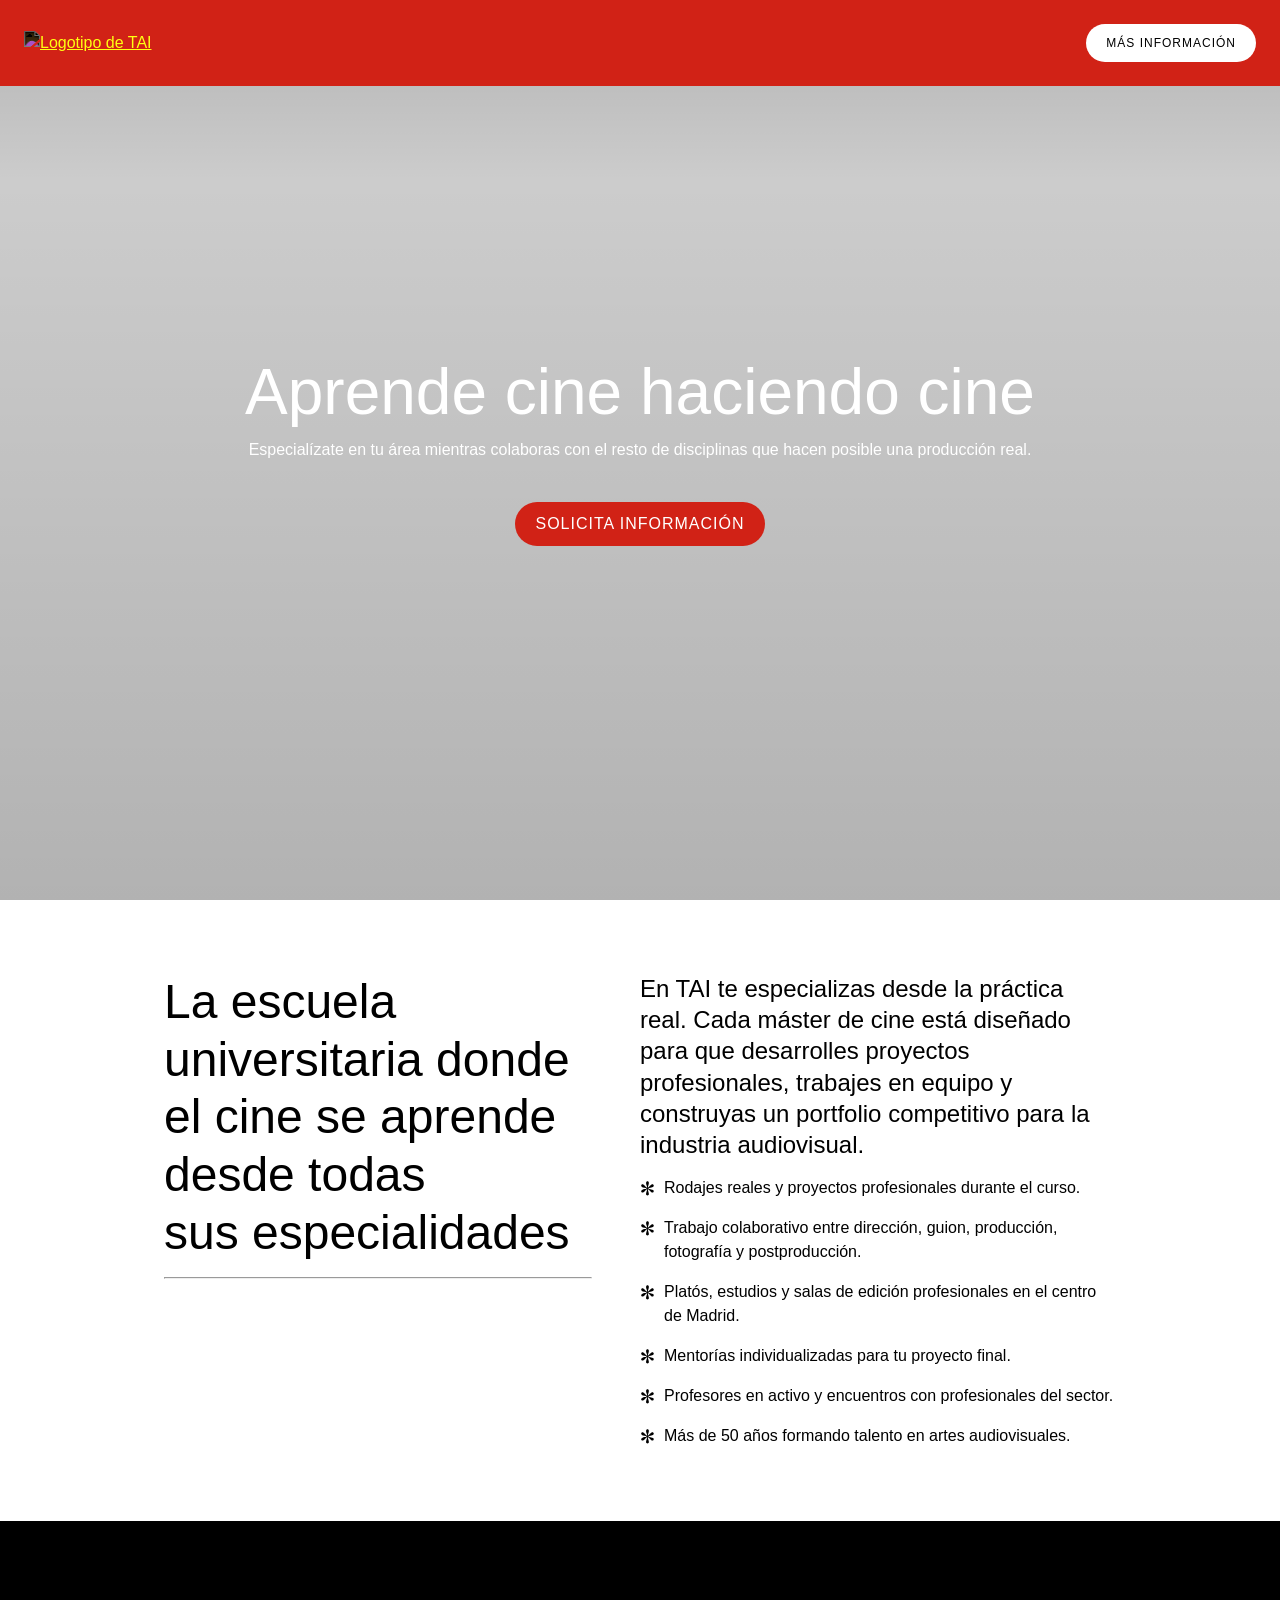
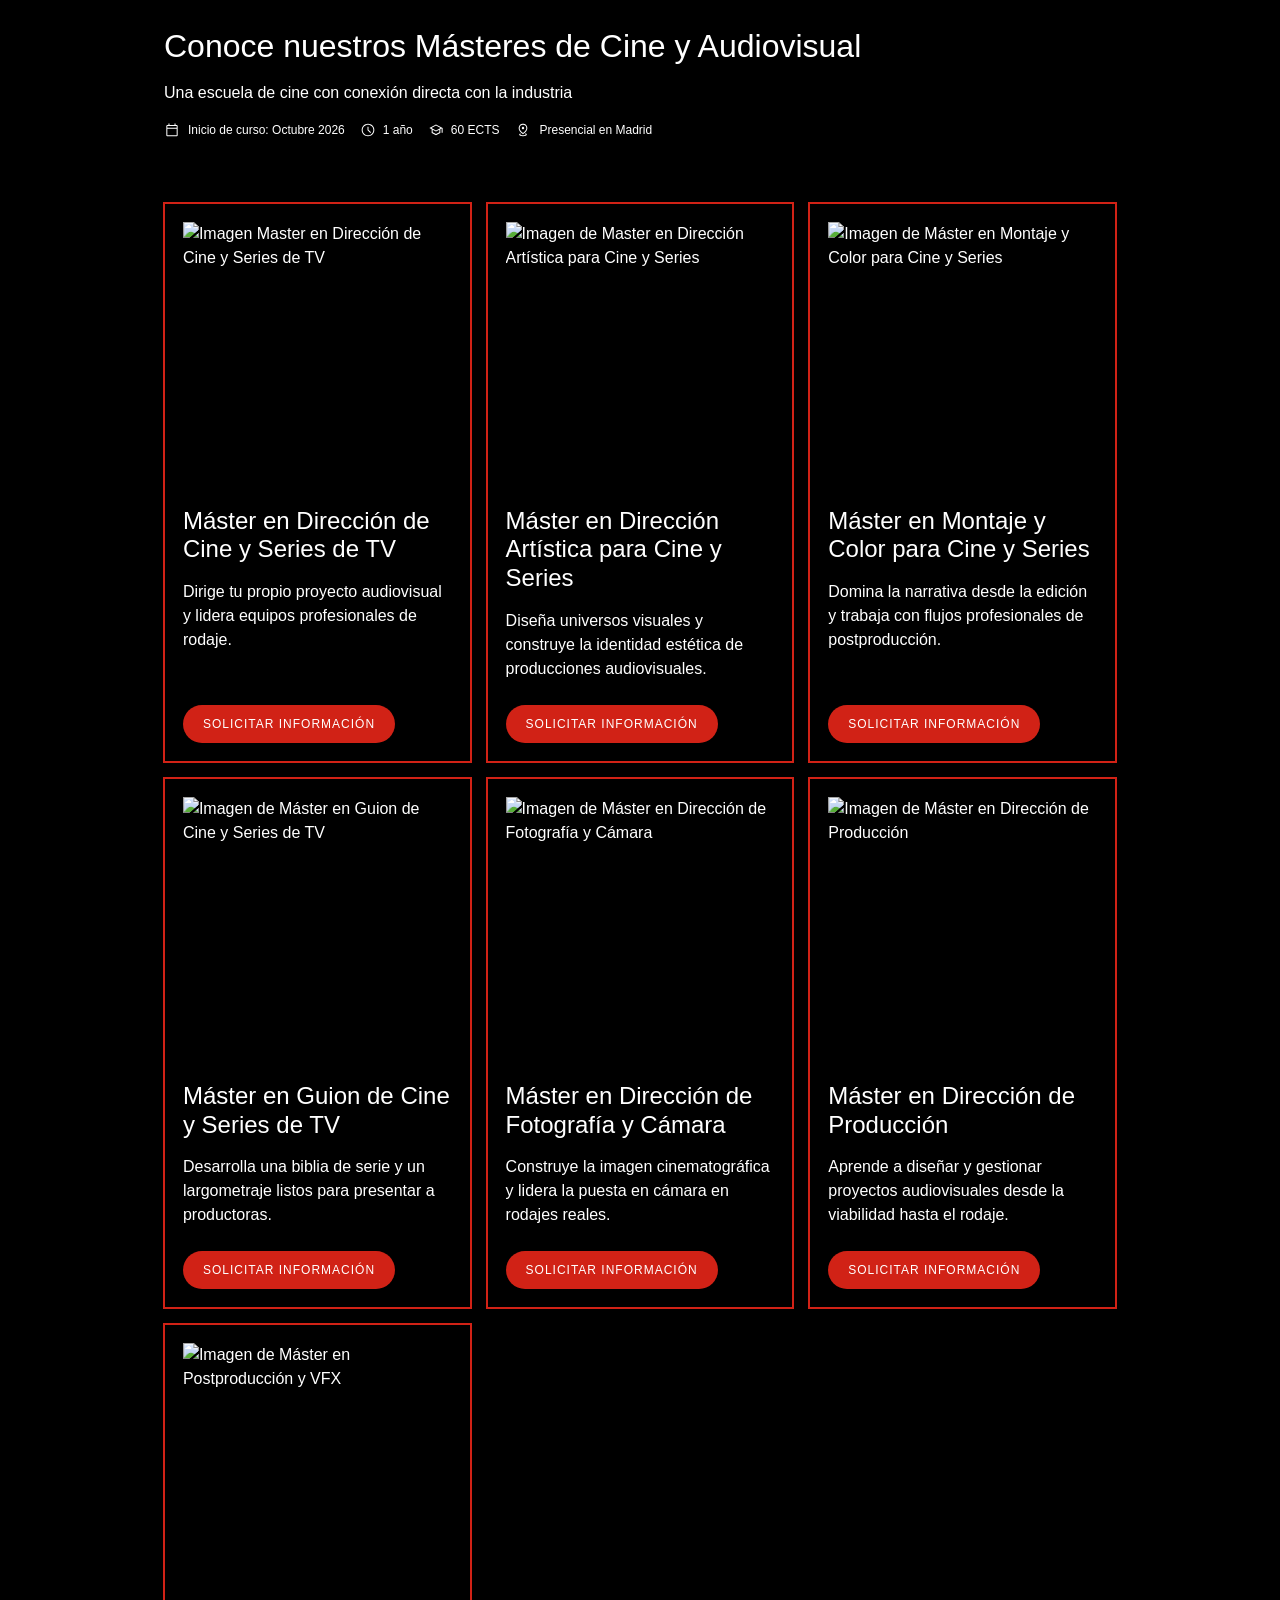
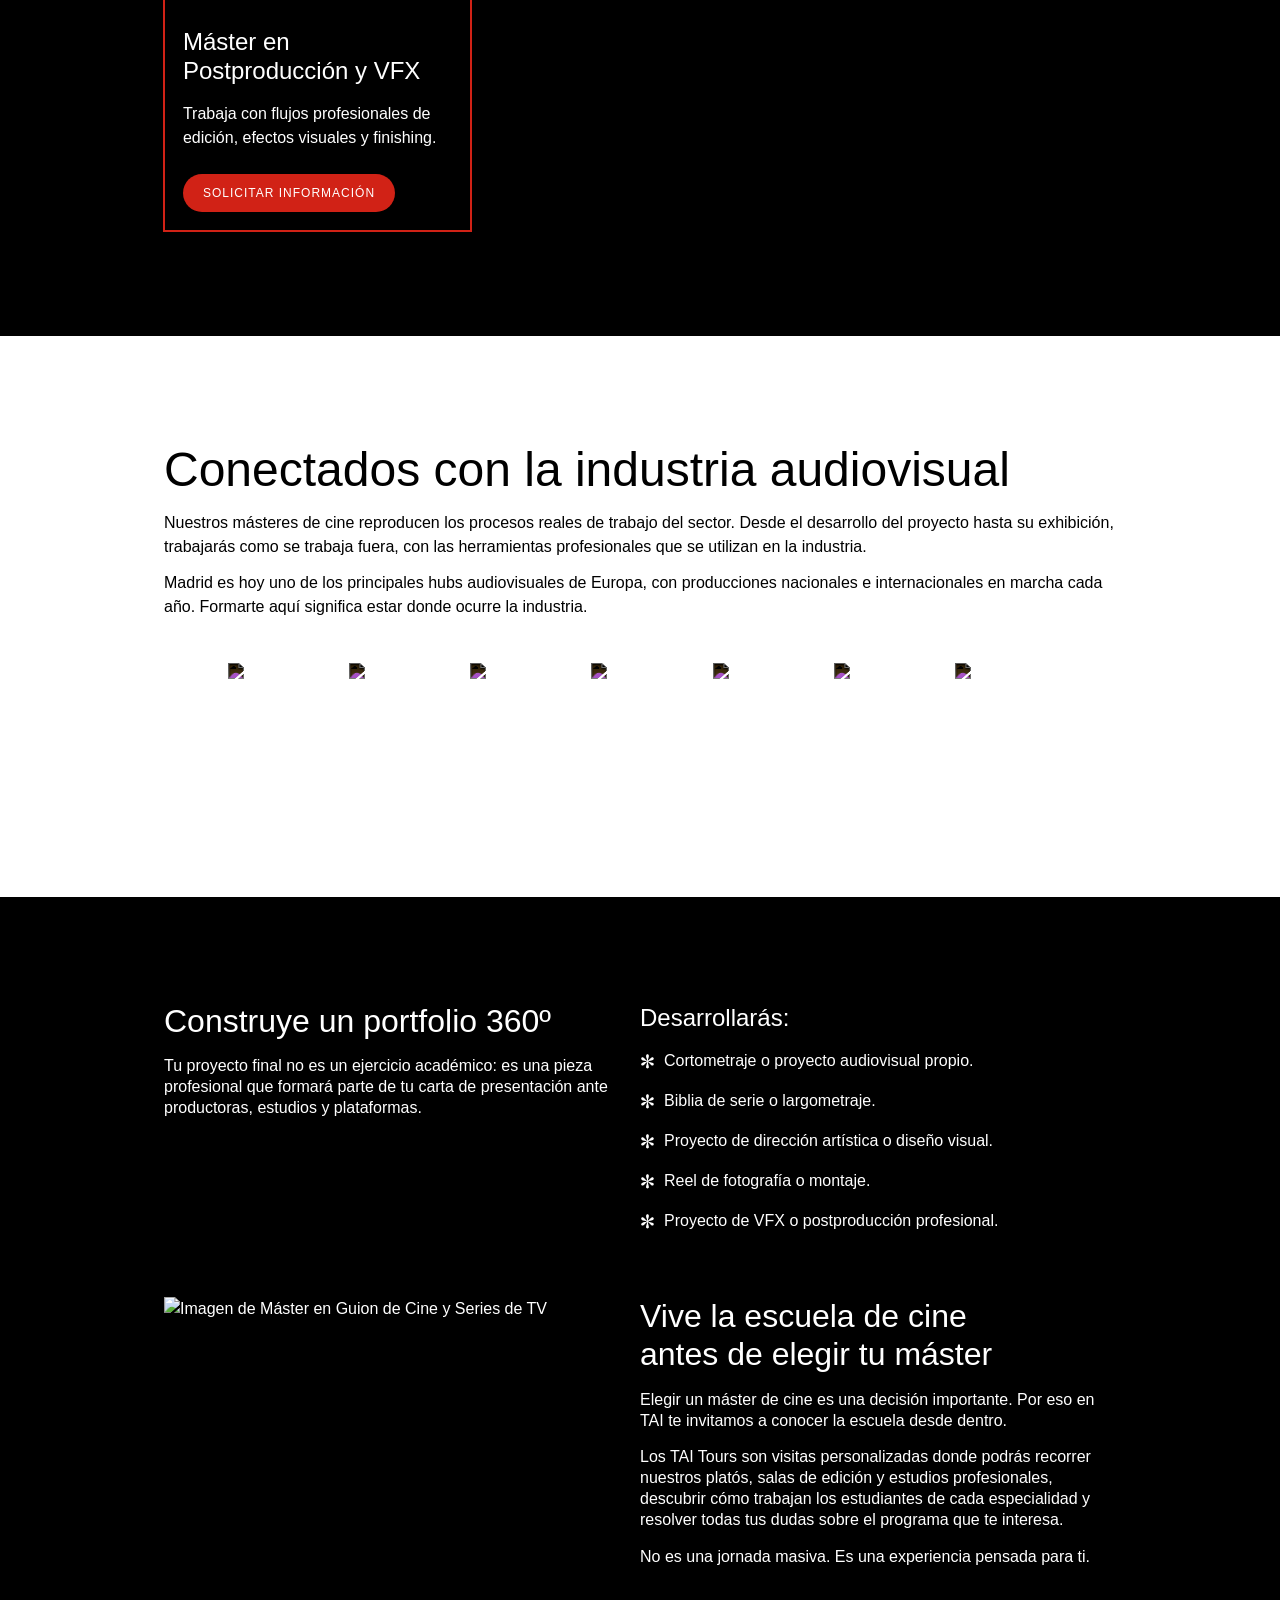
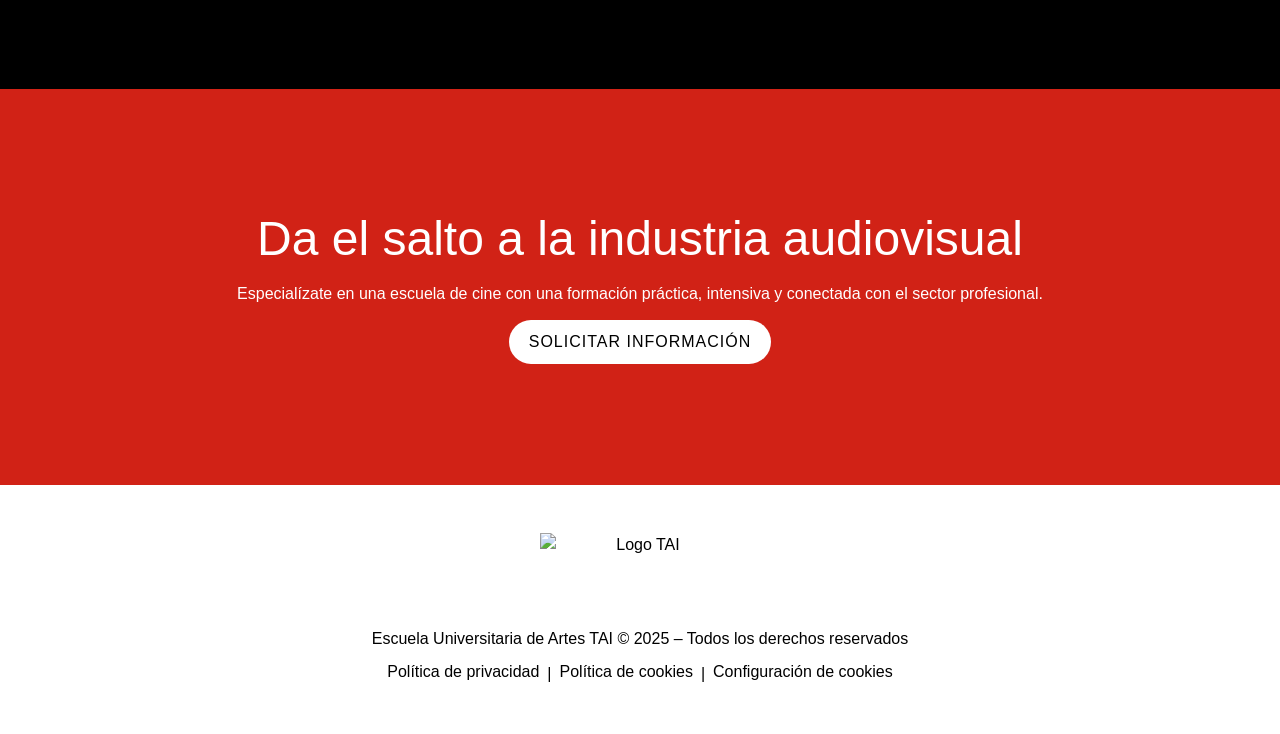
==== commit ec7e78b7: "Add reset styles to a new reset.css file and remove them from style.css - Introduced a new reset.css" ====
--- a/masteres-cine/page.html
+++ b/masteres-cine/page.html
@@ -6,6 +6,7 @@
     <meta name="viewport" content="width=device-width, initial-scale=1.0">
     <title>Masteres cine</title>
     <link rel="stylesheet" href="style.css">
+    <link rel="stylesheet" href="reset.css">
 </head>
 
 <body>
@@ -56,379 +57,368 @@
     </div>
 
     <!-- Intro -->
-    <article class="theme-light">
-        <div class="container container--grid" style="padding-block:clamp(2rem, 1.1429rem + 4.2857vw, 5rem)">
-            <div>
-                <h2 class="text-h2 leading-tight text-balance">
-                    La escuela universitaria donde el cine se aprende desde todas sus especialidades
-                </h2>
-                <hr class="separator-line">
-            </div>
-            <div class="container--general">
-                <h4 class="text-h4 leading-snug">
-                    En TAI te especializas desde la práctica real. Cada máster de cine está diseñado para que desarrolles proyectos profesionales, trabajes en equipo y construyas un portfolio competitivo para la industria audiovisual.
-                </h4>
-                <ul class="list" role="list">
-                    <li class="list-item--dark text-p text-pretty">
-                        Rodajes reales y proyectos profesionales durante el curso.
-                    </li>
-                    <li class="list-item--dark text-p  text-pretty">
-                        Trabajo colaborativo entre dirección, guion, producción, fotografía y postproducción.
-                    </li>
-                    <li class="list-item--dark text-p  text-pretty">
-                        Platós, estudios y salas de edición profesionales en el centro de Madrid.
-                    </li>
-                    <li class="list-item--dark text-p  text-pretty">
-                        Mentorías individualizadas para tu proyecto final.
-                    </li>
-                    <li class="list-item--dark text-p  text-pretty">
-                        Profesores en activo y encuentros con profesionales del sector.
-                    </li>
-                    <li class="list-item--dark text-p text-pretty">
-                        Más de 50 años formando talento en artes audiovisuales.
-                    </li>
-                </ul>
-            </div>
-        </div>
-    </article>
-
-    <section class="theme-dark container--wide" style="padding-block:clamp(2rem, 1.1429rem + 4.2857vw, 5rem)">
-        <header class="container" style="display: flex; flex-direction:column; gap:var(--space-sm)">
-            <h3 class="text-h3 text-balance leading-tight">Conoce nuestros Másteres de Cine</h3>
-            <p class="text-p">Programas de especialización con conexión directa con la industria</p>
-
-            <div class="container--content">
-                <!-- Sept 2026 -->
-                <span class="container--content quick-item">
-                    <svg xmlns="http://www.w3.org/2000/svg" width="16" height="16" viewBox="0 0 16 16" fill="none">
-                        <mask id="mask0_1218_723" style="mask-type:alpha" maskUnits="userSpaceOnUse" x="0" y="0"
-                            width="16" height="16">
-                            <rect width="16" height="16" fill="#D9D9D9" />
-                        </mask>
-                        <g mask="url(#mask0_1218_723)">
+    <main>
+        <article class="theme-light">
+            <div class="container grid" style="padding-block:clamp(2rem, 1.1429rem + 4.2857vw, 5rem)">
+                <div class="cols-8">
+                    <h2 class="text-h2 leading-tight text-balance">
+                        La escuela universitaria donde el cine se aprende desde todas sus especialidades
+                    </h2>
+                    <hr class="separator-line">
+                </div>
+                <div class="cols-8 container--general">
+                    <h4 class="text-h4 leading-snug">
+                        En TAI te especializas desde la práctica real. Cada máster de cine está diseñado para que desarrolles proyectos profesionales, trabajes en equipo y construyas un portfolio competitivo para la industria audiovisual.
+                    </h4>
+                    <ul class="list" role="list">
+                        <li class="list-item--dark text-p text-pretty">
+                            Rodajes reales y proyectos profesionales durante el curso.
+                        </li>
+                        <li class="list-item--dark text-p  text-pretty">
+                            Trabajo colaborativo entre dirección, guion, producción, fotografía y postproducción.
+                        </li>
+                        <li class="list-item--dark text-p  text-pretty">
+                            Platós, estudios y salas de edición profesionales en el centro de Madrid.
+                        </li>
+                        <li class="list-item--dark text-p  text-pretty">
+                            Mentorías individualizadas para tu proyecto final.
+                        </li>
+                        <li class="list-item--dark text-p  text-pretty">
+                            Profesores en activo y encuentros con profesionales del sector.
+                        </li>
+                        <li class="list-item--dark text-p text-pretty">
+                            Más de 50 años formando talento en artes audiovisuales.
+                        </li>
+                    </ul>
+                </div>
+            </div>
+        </article>
+
+        <!-- Conoce nuestros Másteres de Cine -->
+        <section class="theme-dark"  style="padding-block:clamp(2rem, 1.1429rem + 4.2857vw, 5rem)">
+            <header class="container grid" style="display:flex; flex-direction:column; gap:1rem;">
+                <div class="all-cols" style="display:flex; flex-direction:column; gap:1rem;">
+                    <h3 class="text-h3 text-balance leading-tight">Conoce nuestros Másteres de Cine y Audiovisual</h3>
+                    <p class="text-p">Una escuela de cine con conexión directa con la industria</p>
+                </div>
+               
+
+                <div class="container--content all-cols">
+                    <!-- Sept 2026 -->
+                    <span class="container--content quick-item">
+                        <svg xmlns="http://www.w3.org/2000/svg" width="16" height="16" viewBox="0 0 16 16" fill="none">
+                            <mask id="mask0_1218_723" style="mask-type:alpha" maskUnits="userSpaceOnUse" x="0" y="0"
+                                width="16" height="16">
+                                <rect width="16" height="16" fill="#D9D9D9" />
+                            </mask>
+                            <g mask="url(#mask0_1218_723)">
+                                <path
+                                    d="M3.53866 14.3333C3.20188 14.3333 2.91683 14.2167 2.6835 13.9833C2.45016 13.75 2.3335 13.465 2.3335 13.1282V4.20518C2.3335 3.8684 2.45016 3.58334 2.6835 3.35001C2.91683 3.11668 3.20188 3.00001 3.53866 3.00001H4.46166V1.58984H5.48733V3.00001H10.5387V1.58984H11.5387V3.00001H12.4617C12.7984 3.00001 13.0835 3.11668 13.3168 3.35001C13.5502 3.58334 13.6668 3.8684 13.6668 4.20518V13.1282C13.6668 13.465 13.5502 13.75 13.3168 13.9833C13.0835 14.2167 12.7984 14.3333 12.4617 14.3333H3.53866ZM3.53866 13.3333H12.4617C12.513 13.3333 12.56 13.312 12.6027 13.2692C12.6454 13.2265 12.6668 13.1795 12.6668 13.1282V6.87184H3.3335V13.1282C3.3335 13.1795 3.35489 13.2265 3.39766 13.2692C3.44033 13.312 3.48733 13.3333 3.53866 13.3333ZM3.3335 5.87184H12.6668V4.20518C12.6668 4.15384 12.6454 4.10684 12.6027 4.06418C12.56 4.0214 12.513 4.00001 12.4617 4.00001H3.53866C3.48733 4.00001 3.44033 4.0214 3.39766 4.06418C3.35489 4.10684 3.3335 4.15384 3.3335 4.20518V5.87184Z"
+                                    fill="white" />
+                            </g>
+                        </svg>
+                        <h6 class="text-h6">Inicio de curso: Octubre 2026</h6>
+                    </span>
+
+                    <!-- 1 año -->
+                    <span class="container--content quick-item">
+                        <svg xmlns="http://www.w3.org/2000/svg" width="14" height="14" viewBox="0 0 14 14" fill="none">
                             <path
-                                d="M3.53866 14.3333C3.20188 14.3333 2.91683 14.2167 2.6835 13.9833C2.45016 13.75 2.3335 13.465 2.3335 13.1282V4.20518C2.3335 3.8684 2.45016 3.58334 2.6835 3.35001C2.91683 3.11668 3.20188 3.00001 3.53866 3.00001H4.46166V1.58984H5.48733V3.00001H10.5387V1.58984H11.5387V3.00001H12.4617C12.7984 3.00001 13.0835 3.11668 13.3168 3.35001C13.5502 3.58334 13.6668 3.8684 13.6668 4.20518V13.1282C13.6668 13.465 13.5502 13.75 13.3168 13.9833C13.0835 14.2167 12.7984 14.3333 12.4617 14.3333H3.53866ZM3.53866 13.3333H12.4617C12.513 13.3333 12.56 13.312 12.6027 13.2692C12.6454 13.2265 12.6668 13.1795 12.6668 13.1282V6.87184H3.3335V13.1282C3.3335 13.1795 3.35489 13.2265 3.39766 13.2692C3.44033 13.312 3.48733 13.3333 3.53866 13.3333ZM3.3335 5.87184H12.6668V4.20518C12.6668 4.15384 12.6454 4.10684 12.6027 4.06418C12.56 4.0214 12.513 4.00001 12.4617 4.00001H3.53866C3.48733 4.00001 3.44033 4.0214 3.39766 4.06418C3.35489 4.10684 3.3335 4.15384 3.3335 4.20518V5.87184Z"
+                                d="M9.31517 10.018L10.0178 9.31529L7.49984 6.79729V3.66663H6.49984V7.20246L9.31517 10.018ZM7.001 13.3333C6.125 13.3333 5.30161 13.1671 4.53084 12.8346C3.76006 12.5022 3.08961 12.051 2.5195 11.4811C1.94939 10.9112 1.498 10.2411 1.16534 9.47063C0.832782 8.70018 0.666504 7.87702 0.666504 7.00113C0.666504 6.12513 0.832726 5.30174 1.16517 4.53096C1.49762 3.76018 1.94878 3.08974 2.51867 2.51963C3.08856 1.94951 3.75873 1.49813 4.52917 1.16546C5.29962 0.832904 6.12278 0.666626 6.99867 0.666626C7.87467 0.666626 8.69806 0.832848 9.46884 1.16529C10.2396 1.49774 10.9101 1.9489 11.4802 2.51879C12.0503 3.08868 12.5017 3.75885 12.8343 4.52929C13.1669 5.29974 13.3332 6.1229 13.3332 6.99879C13.3332 7.87479 13.1669 8.69818 12.8345 9.46896C12.5021 10.2397 12.0509 10.9102 11.481 11.4803C10.9111 12.0504 10.2409 12.5018 9.4705 12.8345C8.70006 13.167 7.87689 13.3333 7.001 13.3333ZM6.99984 12.3333C8.47762 12.3333 9.73595 11.8138 10.7748 10.775C11.8137 9.73607 12.3332 8.47774 12.3332 6.99996C12.3332 5.52218 11.8137 4.26385 10.7748 3.22496C9.73595 2.18607 8.47762 1.66663 6.99984 1.66663C5.52206 1.66663 4.26373 2.18607 3.22484 3.22496C2.18595 4.26385 1.6665 5.52218 1.6665 6.99996C1.6665 8.47774 2.18595 9.73607 3.22484 10.775C4.26373 11.8138 5.52206 12.3333 6.99984 12.3333Z"
                                 fill="white" />
-                        </g>
-                    </svg>
-                    <h6 class="text-h6">Cierre de matriculación: 30 de sept 2025</h6>
-                </span>
-
-                <!-- 1 año -->
-                <span class="container--content quick-item">
-                    <svg xmlns="http://www.w3.org/2000/svg" width="14" height="14" viewBox="0 0 14 14" fill="none">
-                        <path
-                            d="M9.31517 10.018L10.0178 9.31529L7.49984 6.79729V3.66663H6.49984V7.20246L9.31517 10.018ZM7.001 13.3333C6.125 13.3333 5.30161 13.1671 4.53084 12.8346C3.76006 12.5022 3.08961 12.051 2.5195 11.4811C1.94939 10.9112 1.498 10.2411 1.16534 9.47063C0.832782 8.70018 0.666504 7.87702 0.666504 7.00113C0.666504 6.12513 0.832726 5.30174 1.16517 4.53096C1.49762 3.76018 1.94878 3.08974 2.51867 2.51963C3.08856 1.94951 3.75873 1.49813 4.52917 1.16546C5.29962 0.832904 6.12278 0.666626 6.99867 0.666626C7.87467 0.666626 8.69806 0.832848 9.46884 1.16529C10.2396 1.49774 10.9101 1.9489 11.4802 2.51879C12.0503 3.08868 12.5017 3.75885 12.8343 4.52929C13.1669 5.29974 13.3332 6.1229 13.3332 6.99879C13.3332 7.87479 13.1669 8.69818 12.8345 9.46896C12.5021 10.2397 12.0509 10.9102 11.481 11.4803C10.9111 12.0504 10.2409 12.5018 9.4705 12.8345C8.70006 13.167 7.87689 13.3333 7.001 13.3333ZM6.99984 12.3333C8.47762 12.3333 9.73595 11.8138 10.7748 10.775C11.8137 9.73607 12.3332 8.47774 12.3332 6.99996C12.3332 5.52218 11.8137 4.26385 10.7748 3.22496C9.73595 2.18607 8.47762 1.66663 6.99984 1.66663C5.52206 1.66663 4.26373 2.18607 3.22484 3.22496C2.18595 4.26385 1.6665 5.52218 1.6665 6.99996C1.6665 8.47774 2.18595 9.73607 3.22484 10.775C4.26373 11.8138 5.52206 12.3333 6.99984 12.3333Z"
-                            fill="white" />
-                    </svg>
-                    <h6 class="text-h6">1 año</h6>
-                </span>
-
-                <!-- 60 ECTS -->
-                <span class="container--content quick-item">
-                    <svg xmlns="http://www.w3.org/2000/svg" width="14" height="12" viewBox="0 0 14 12" fill="none">
-                        <path
-                            d="M6.99989 11.2306L2.66655 8.87681V5.26148L0.358887 3.99998L6.99989 0.384644L13.6409 3.99998V8.79481H12.6409V4.55381L11.3332 5.26148V8.87681L6.99989 11.2306ZM6.99989 6.46664L11.5602 3.99998L6.99989 1.53331L2.43955 3.99998L6.99989 6.46664ZM6.99989 10.0923L10.3332 8.29231V5.79481L6.99989 7.61414L3.66655 5.79481V8.29231L6.99989 10.0923Z"
-                            fill="white" />
-                    </svg>
-                    <h6 class="text-h6">60 ECTS</h6>
-                </span>
-
-                <!-- Presencial en Madrid -->
-                <span class="container--content quick-item">
-                    <svg xmlns="http://www.w3.org/2000/svg" width="16" height="16" viewBox="0 0 16 16" fill="none">
-                        <mask id="mask0_1219_726" style="mask-type:alpha" maskUnits="userSpaceOnUse" x="0" y="0"
-                            width="16" height="16">
-                            <rect width="16" height="16" fill="#D9D9D9" />
-                        </mask>
-                        <g mask="url(#mask0_1219_726)">
+                        </svg>
+                        <h6 class="text-h6">1 año</h6>
+                    </span>
+
+                    <!-- 60 ECTS -->
+                    <span class="container--content quick-item">
+                        <svg xmlns="http://www.w3.org/2000/svg" width="14" height="12" viewBox="0 0 14 12" fill="none">
                             <path
-                                d="M7.99984 14.3333C6.87339 14.3333 5.95289 14.1716 5.23834 13.8483C4.52378 13.525 4.1665 13.1076 4.1665 12.5961C4.1665 12.3593 4.25562 12.1367 4.43384 11.9281C4.61206 11.7196 4.85845 11.5405 5.173 11.391L5.96017 12.1051C5.81739 12.1623 5.66734 12.2337 5.51 12.3191C5.35278 12.4047 5.24512 12.4948 5.187 12.5896C5.29723 12.7888 5.62523 12.9626 6.171 13.1108C6.71667 13.2591 7.32523 13.3333 7.99667 13.3333C8.668 13.3333 9.27934 13.2591 9.83067 13.1108C10.3819 12.9626 10.7127 12.7888 10.823 12.5896C10.7666 12.488 10.6527 12.3944 10.4813 12.309C10.3099 12.2235 10.1473 12.1521 9.9935 12.0948L10.7703 11.3705C11.1113 11.5269 11.3737 11.7094 11.5575 11.918C11.7413 12.1265 11.8332 12.3516 11.8332 12.5933C11.8332 13.1056 11.4759 13.5237 10.7613 13.8475C10.0468 14.1713 9.12628 14.3333 7.99984 14.3333ZM8.0165 11.0833C9.12073 10.2465 9.94956 9.41768 10.503 8.59679C11.0564 7.77579 11.3332 6.96063 11.3332 6.15129C11.3332 5.00096 10.9731 4.13263 10.253 3.54629C9.53289 2.95985 8.78289 2.66663 8.003 2.66663C7.22312 2.66663 6.47206 2.96001 5.74984 3.54679C5.02762 4.13346 4.6665 5.00224 4.6665 6.15313C4.6665 6.90913 4.93978 7.69313 5.48634 8.50513C6.03289 9.31713 6.87628 10.1765 8.0165 11.0833ZM7.99984 12.3333C6.54506 11.2456 5.45917 10.1893 4.74217 9.16429C4.02506 8.1394 3.6665 7.1354 3.6665 6.15229C3.6665 5.40974 3.7975 4.7594 4.0595 4.20129C4.3215 3.64318 4.65973 3.17585 5.07417 2.79929C5.48873 2.42285 5.95384 2.13996 6.4695 1.95063C6.98506 1.76129 7.4955 1.66663 8.00084 1.66663C8.50617 1.66663 9.01628 1.76129 9.53117 1.95063C10.0462 2.13996 10.5109 2.42285 10.9255 2.79929C11.3399 3.17585 11.6782 3.64335 11.9402 4.20179C12.2022 4.76024 12.3332 5.41007 12.3332 6.15129C12.3332 7.13452 11.9746 8.13868 11.2575 9.16379C10.5405 10.1889 9.45462 11.2454 7.99984 12.3333ZM8.003 7.26279C8.33334 7.26279 8.61623 7.14613 8.85167 6.91279C9.08723 6.67946 9.205 6.39546 9.205 6.06079C9.205 5.72624 9.087 5.44124 8.851 5.20579C8.615 4.97024 8.33128 4.85246 7.99984 4.85246C7.67162 4.85246 7.38873 4.97046 7.15117 5.20646C6.9135 5.44257 6.79467 5.72629 6.79467 6.05763C6.79467 6.3944 6.9135 6.67946 7.15117 6.91279C7.38873 7.14613 7.67267 7.26279 8.003 7.26279Z"
+                                d="M6.99989 11.2306L2.66655 8.87681V5.26148L0.358887 3.99998L6.99989 0.384644L13.6409 3.99998V8.79481H12.6409V4.55381L11.3332 5.26148V8.87681L6.99989 11.2306ZM6.99989 6.46664L11.5602 3.99998L6.99989 1.53331L2.43955 3.99998L6.99989 6.46664ZM6.99989 10.0923L10.3332 8.29231V5.79481L6.99989 7.61414L3.66655 5.79481V8.29231L6.99989 10.0923Z"
                                 fill="white" />
-                        </g>
-                    </svg>
-                    <h6 class="text-h6">Presencial en Madrid</h6>
-                </span>
-            </div>
-        </header>
-
-        <!-- GRID DE CARDS -->
-        <div class="container cards">
-
-            <!-- Tarjeta 1 -->
-            <div class="card">
-                <div class="card__content">
-                    <figure class="media media--square" style="position:relative;padding:0;">
-                        <img src="https://taiarts.com/wp-content/uploads/2025/07/Imagen-master-direccion.webp"
-                            alt="Imagen Master en Dirección de Cine y Series de TV" loading="lazy" />
-                        <figcaption style="position:absolute;bottom:0;font-size:x-small;padding:.5rem;"></figcaption>
-                    </figure>
-                    <h4 class="text-h4 leading-tight">Máster en Dirección de Cine y Series de TV</h4>
-                    <p class="text-p">Dirige tu propio proyecto audiovisual y lidera equipos profesionales de rodaje.
+                        </svg>
+                        <h6 class="text-h6">60 ECTS</h6>
+                    </span>
+
+                    <!-- Presencial en Madrid -->
+                    <span class="container--content quick-item">
+                        <svg xmlns="http://www.w3.org/2000/svg" width="16" height="16" viewBox="0 0 16 16" fill="none">
+                            <mask id="mask0_1219_726" style="mask-type:alpha" maskUnits="userSpaceOnUse" x="0" y="0"
+                                width="16" height="16">
+                                <rect width="16" height="16" fill="#D9D9D9" />
+                            </mask>
+                            <g mask="url(#mask0_1219_726)">
+                                <path
+                                    d="M7.99984 14.3333C6.87339 14.3333 5.95289 14.1716 5.23834 13.8483C4.52378 13.525 4.1665 13.1076 4.1665 12.5961C4.1665 12.3593 4.25562 12.1367 4.43384 11.9281C4.61206 11.7196 4.85845 11.5405 5.173 11.391L5.96017 12.1051C5.81739 12.1623 5.66734 12.2337 5.51 12.3191C5.35278 12.4047 5.24512 12.4948 5.187 12.5896C5.29723 12.7888 5.62523 12.9626 6.171 13.1108C6.71667 13.2591 7.32523 13.3333 7.99667 13.3333C8.668 13.3333 9.27934 13.2591 9.83067 13.1108C10.3819 12.9626 10.7127 12.7888 10.823 12.5896C10.7666 12.488 10.6527 12.3944 10.4813 12.309C10.3099 12.2235 10.1473 12.1521 9.9935 12.0948L10.7703 11.3705C11.1113 11.5269 11.3737 11.7094 11.5575 11.918C11.7413 12.1265 11.8332 12.3516 11.8332 12.5933C11.8332 13.1056 11.4759 13.5237 10.7613 13.8475C10.0468 14.1713 9.12628 14.3333 7.99984 14.3333ZM8.0165 11.0833C9.12073 10.2465 9.94956 9.41768 10.503 8.59679C11.0564 7.77579 11.3332 6.96063 11.3332 6.15129C11.3332 5.00096 10.9731 4.13263 10.253 3.54629C9.53289 2.95985 8.78289 2.66663 8.003 2.66663C7.22312 2.66663 6.47206 2.96001 5.74984 3.54679C5.02762 4.13346 4.6665 5.00224 4.6665 6.15313C4.6665 6.90913 4.93978 7.69313 5.48634 8.50513C6.03289 9.31713 6.87628 10.1765 8.0165 11.0833ZM7.99984 12.3333C6.54506 11.2456 5.45917 10.1893 4.74217 9.16429C4.02506 8.1394 3.6665 7.1354 3.6665 6.15229C3.6665 5.40974 3.7975 4.7594 4.0595 4.20129C4.3215 3.64318 4.65973 3.17585 5.07417 2.79929C5.48873 2.42285 5.95384 2.13996 6.4695 1.95063C6.98506 1.76129 7.4955 1.66663 8.00084 1.66663C8.50617 1.66663 9.01628 1.76129 9.53117 1.95063C10.0462 2.13996 10.5109 2.42285 10.9255 2.79929C11.3399 3.17585 11.6782 3.64335 11.9402 4.20179C12.2022 4.76024 12.3332 5.41007 12.3332 6.15129C12.3332 7.13452 11.9746 8.13868 11.2575 9.16379C10.5405 10.1889 9.45462 11.2454 7.99984 12.3333ZM8.003 7.26279C8.33334 7.26279 8.61623 7.14613 8.85167 6.91279C9.08723 6.67946 9.205 6.39546 9.205 6.06079C9.205 5.72624 9.087 5.44124 8.851 5.20579C8.615 4.97024 8.33128 4.85246 7.99984 4.85246C7.67162 4.85246 7.38873 4.97046 7.15117 5.20646C6.9135 5.44257 6.79467 5.72629 6.79467 6.05763C6.79467 6.3944 6.9135 6.67946 7.15117 6.91279C7.38873 7.14613 7.67267 7.26279 8.003 7.26279Z"
+                                    fill="white" />
+                            </g>
+                        </svg>
+                        <h6 class="text-h6">Presencial en Madrid</h6>
+                    </span>
+                </div>
+            </header>
+
+            <!-- GRID DE CARDS -->
+            <div class="container cards">
+
+                <!-- Tarjeta 1 -->
+                <div class="card">
+                    <div class="card__content">
+                        <figure class="media media--square" style="position:relative;padding:0;">
+                            <img src="https://taiarts.com/wp-content/uploads/2025/07/Imagen-master-direccion.webp"
+                                alt="Imagen Master en Dirección de Cine y Series de TV" loading="lazy" />
+                            <figcaption style="position:absolute;bottom:0;font-size:x-small;padding:.5rem;"></figcaption>
+                        </figure>
+                        <h4 class="text-h4 leading-tight">Máster en Dirección de Cine y Series de TV</h4>
+                        <p class="text-p">Dirige tu propio proyecto audiovisual y lidera equipos profesionales de rodaje.
+                        </p>
+                    </div>
+                    <span class="card__action">
+                        <a class="btn btn__red" href="https://form.taiarts.com/es/solicita-informacion" style="font-size: var(--text-xxs);">Solicitar
+                            información</a>
+                    </span>
+                </div>
+
+                <!-- Tarjeta 2 -->
+                <div class="card">
+                    <div class="card__content">
+                        <figure class="media media--square" style="position:relative;padding:0;">
+                            <img src="https://taiarts.com/wp-content/uploads/2025/06/FOTO-EL-BUEN-PASTOR-SARA-LUQUE-WEB-scaled.webp"
+                                alt="Imagen de Master en Dirección Artística para Cine y Series" loading="lazy" />
+                            <figcaption style="position:absolute;bottom:0;font-size:x-small;padding:.5rem;"></figcaption>
+                        </figure>
+                        <h4 class="text-h4 leading-tight">Máster en Dirección Artística para Cine y Series</h4>
+                        <p class="text-p">Diseña universos visuales y construye la identidad estética de producciones audiovisuales.</p>
+                    </div>
+                    <span class="card__action">
+                        <a class="btn btn__red" href="https://form.taiarts.com/es/solicita-informacion" style="font-size: var(--text-xxs);">Solicitar información</a>
+                    </span>
+                </div>
+
+                <!-- Tarjeta 3 -->
+                <div class="card">
+                    <div class="card__content">
+                        <figure class="media media--square" style="position:relative;padding:0;">
+                            <img src="https://taiarts.com/wp-content/uploads/2025/07/Master-en-Montaje-y-Color-para-Cine-y-Series-de-TV.webp"
+                                alt="Imagen de Máster en Montaje y Color para Cine y Series" loading="lazy" />
+                            <figcaption style="position:absolute;bottom:0;font-size:x-small;padding:.5rem;"></figcaption>
+                        </figure>
+                        <h4 class="text-h4 leading-tight">Máster en Montaje y Color para Cine y Series</h4>
+                        <p class="text-p">Domina la narrativa desde la edición y trabaja con flujos profesionales de postproducción.</p>
+                    </div>
+                    <span class="card__action">
+                        <a class="btn btn__red" href="https://form.taiarts.com/es/solicita-informacion" style="font-size: var(--text-xxs);">Solicitar
+                            información</a>
+                    </span>
+                </div>
+
+                <!-- Tarjeta 4 -->
+                <div class="card">
+                    <div class="card__content">
+                        <figure class="media media--square" style="position:relative;padding:0;">
+                            <img src="https://taiarts.com/wp-content/uploads/2025/07/Master-en-Guion-de-Cine-y-Series-de-TV-scaled.webp"
+                                alt="Imagen de Máster en Guion de Cine y Series de TV" loading="lazy" />
+                            <figcaption style="position:absolute;bottom:0;font-size:x-small;padding:.5rem;"></figcaption>
+                        </figure>
+                        <h4 class="text-h4 leading-tight">Máster en Guion de Cine y Series de TV</h4>
+                        <p class="text-p">Desarrolla una biblia de serie y un largometraje listos para presentar a productoras.</p>
+                    </div>
+                    <span class="card__action">
+                        <a class="btn btn__red" href="https://form.taiarts.com/es/solicita-informacion" style="font-size: var(--text-xxs);">Solicitar información</a>
+                    </span>
+                </div>
+
+                <!-- Tarjeta 5 -->
+                <div class="card">
+                    <div class="card__content">
+                        <figure class="media media--square" style="position:relative;padding:0;">
+                            <img src="https://taiarts.com/wp-content/uploads/2025/07/master-cine-foto-scaled.webp"
+                                alt="Imagen de Máster en Dirección de Fotografía y Cámara" loading="lazy" />
+                            <figcaption style="position:absolute;bottom:0;font-size:x-small;padding:.5rem;"></figcaption>
+                        </figure>
+                        <h4 class="text-h4 leading-tight">Máster en Dirección de Fotografía y Cámara</h4>
+                        <p class="text-p">Construye la imagen cinematográfica y lidera la puesta en cámara en rodajes reales.</p>
+                    </div>
+                    <span class="card__action">
+                        <a class="btn btn__red" href="https://form.taiarts.com/es/solicita-informacion" style="font-size: var(--text-xxs);">Solicitar información</a>
+                    </span>
+                </div>
+
+                <!-- Tarjeta 6 -->
+                <div class="card">
+                    <div class="card__content">
+                        <figure class="media media--square" style="position:relative;padding:0;">
+                            <img src="https://taiarts.com/wp-content/uploads/2025/07/Master-en-Direccion-de-Produccion-para-Cine-y-Series-de-TV-scaled.webp"
+                                alt="Imagen de Máster en Dirección de Producción" loading="lazy" />
+                            <figcaption style="position:absolute;bottom:0;font-size:x-small;padding:.5rem;"></figcaption>
+                        </figure>
+                        <h4 class="text-h4 leading-tight">Máster en Dirección de Producción</h4>
+                        <p class="text-p">Aprende a diseñar y gestionar proyectos audiovisuales desde la viabilidad hasta el rodaje.</p>
+                    </div>
+                    <span class="card__action">
+                        <a class="btn btn__red" href="https://form.taiarts.com/es/solicita-informacion" style="font-size: var(--text-xxs);">Solicitar información</a>
+                    </span>
+                </div>
+
+                <!-- Tarjeta 7 -->
+                <div class="card">
+                    <div class="card__content">
+                        <figure class="media media--square" style="position:relative;padding:0;">
+                            <img src="https://taiarts.com/wp-content/uploads/2021/04/diplo-postpo.jpg"
+                                alt="Imagen de Máster en Postproducción y VFX" loading="lazy" />
+                            <figcaption style="position:absolute;bottom:0;font-size:x-small;padding:.5rem;"></figcaption>
+                        </figure>
+                        <h4 class="text-h4 leading-tight">Máster en Postproducción y VFX</h4>
+                        <p class="text-p">Trabaja con flujos profesionales de edición, efectos visuales y finishing.</p>
+                    </div>
+                    <span class="card__action">
+                        <a class="btn btn__red" href="https://form.taiarts.com/es/solicita-informacion" style="font-size: var(--text-xxs);">Solicitar información</a>
+                    </span>
+                </div>
+            </div>
+        </section>
+
+        <!-- PARTNERS -->
+        <section class="theme-light container--wide" style="padding-block:clamp(2rem, 1.1429rem + 4.2857vw, 5rem)">
+            <div class="container" style="display: flex; flex-direction:column; gap:var(--space-sm)">
+                <h2 class="text-h2 text-balance leading-tight">Conectados con la industria audiovisual</h2>
+                <p class="text-p">Nuestros másteres de cine reproducen los procesos reales de trabajo del sector. Desde el desarrollo del proyecto hasta su exhibición, trabajarás como se trabaja fuera, con las herramientas profesionales que se utilizan en la industria.</p>
+                <p class="text-p">Madrid es hoy uno de los principales hubs audiovisuales de Europa, con producciones nacionales e internacionales en marcha cada año. Formarte aquí significa estar donde ocurre la industria.</p>
+                <div class="container" style="
+                        max-width: 100%;
+                        display: grid; 
+                        grid-template-columns: repeat(auto-fit, minmax(80px, 1fr)); 
+                        gap: var(--space-lg); 
+                    ">
+                    <picture class="media media--landspace">
+                        <source srcset="https://taiarts.com/wp-content/uploads/2025/07/sony-logo.png" type="image/webp">
+                        <img src="https://taiarts.com/wp-content/uploads/2025/07/sony-logo.webp" alt="Logotipo de Sony"
+                            width="300" height="150" loading="lazy" decoding="async"
+                            style="object-fit: cover; width: 100%; height: auto; filter: invert(1);">
+                    </picture>
+                    <picture class="media media--square">
+                        <source srcset="https://taiarts.com/wp-content/uploads/2025/07/arri-cerrified-logo.png"
+                            type="image/webp">
+                        <img src="https://taiarts.com/wp-content/uploads/2025/07/arri-cerrified-logo.webp"
+                            alt="Logotipo de Arri Cerrified" width="300" height="auto" loading="lazy" decoding="async"
+                            style="object-fit: cover; width: 100%; height: auto; filter: invert(1);">
+                    </picture>
+                    <picture class="media media--landspace">
+                        <source srcset="https://taiarts.com/wp-content/uploads/2025/07/AvidCertified-logo.png"
+                            type="image/webp">
+                        <img src="https://taiarts.com/wp-content/uploads/2025/07/AvidCertified-logo.webp"
+                            alt="Logotipo de Avid Certified" width="300" height="auto" loading="lazy" decoding="async"
+                            style="object-fit: cover; width: 100%; height: auto; filter: invert(1);">
+                    </picture>
+                    <picture class="media media--landspace">
+                        <source srcset="https://taiarts.com/wp-content/uploads/2025/07/adobe-logo.png" type="image/webp">
+                        <img src="https://taiarts.com/wp-content/uploads/2025/07/adobe-logo.webp" alt="Logotipo de Adobe"
+                            width="300" height="auto" loading="lazy" decoding="async"
+                            style="object-fit: cover; width: 100%; height: auto; filter: invert(1);">
+                    </picture>
+                    <picture class="media media--landspace">
+                        <source srcset="https://taiarts.com/wp-content/uploads/2025/07/blackmagic-logo.png"
+                            type="image/webp">
+                        <img src="https://taiarts.com/wp-content/uploads/2025/07/blackmagic-logo.webp"
+                            alt="Logotipo de Blackmagic Design" width="300" height="150" loading="lazy" decoding="async"
+                            style="object-fit: cover; width: 100%; height: auto; filter: invert(1);">
+                    </picture>
+                    <picture class="media media--square">
+                        <source srcset="https://taiarts.com/wp-content/uploads/2025/07/davinci-logo.png" type="image/webp">
+                        <img src="https://taiarts.com/wp-content/uploads/2025/07/davinci-logo.webp"
+                            alt="Logotipo de DaVinci Resolve Studio" width="300" height="auto" loading="lazy"
+                            decoding="async" style="object-fit: cover; width: 100%; height: auto; filter: invert(1);">
+                    </picture>
+                    <picture class="media media--landspace">
+                        <source srcset="https://taiarts.com/wp-content/uploads/2025/07/autodesk-logo.png" type="image/webp">
+                        <img src="https://taiarts.com/wp-content/uploads/2025/07/autodesk-logo.webp"
+                            alt="Logotipo de Autodesk" width="300" height="auto" loading="lazy" decoding="async"
+                            style="object-fit: cover; width: 100%; height: auto; filter: invert(1);">
+                    </picture>
+
+
+                </div>
+            </div>
+        </section>
+        <!-- BLOQUE PORTAFOLIO -->
+        <article class="theme-dark" style="padding-block:clamp(2rem, 1.1429rem + 4.2857vw, 5rem)">
+            <section class="container grid">
+                <div class="container--general cols-8">
+                    <h3 class="text-h3 leading-tight text-balance">
+                        Construye un portfolio 360º
+                    </h3>
+                    <p class="text-p text-pretty leading-snug">
+                        Tu proyecto final no es un ejercicio académico: es una pieza profesional que formará parte de tu carta de presentación ante productoras, estudios y plataformas.
                     </p>
                 </div>
-                <span class="card__action">
-                    <a class="btn btn__red" href="https://form.taiarts.com/es/solicita-informacion" style="font-size: var(--text-xxs);">Solicitar
-                        información</a>
-                </span>
-            </div>
-
-            <!-- Tarjeta 2 -->
-            <div class="card">
-                <div class="card__content">
-                    <figure class="media media--square" style="position:relative;padding:0;">
-                        <img src="https://taiarts.com/wp-content/uploads/2025/06/FOTO-EL-BUEN-PASTOR-SARA-LUQUE-WEB-scaled.webp"
-                            alt="Imagen de Master en Dirección Artística para Cine y Series" loading="lazy" />
-                        <figcaption style="position:absolute;bottom:0;font-size:x-small;padding:.5rem;"></figcaption>
-                    </figure>
-                    <h4 class="text-h4 leading-tight">Máster en Dirección Artística para Cine y Series</h4>
-                    <p class="text-p">Diseña universos visuales y construye la identidad estética de producciones
-                        audiovisuales.</p>
-                </div>
-                <span class="card__action">
-                    <a class="btn btn__red" href="https://form.taiarts.com/es/solicita-informacion" style="font-size: var(--text-xxs);">Solicitar
-                        información</a>
-                </span>
-            </div>
-
-            <!-- Tarjeta 3 -->
-            <div class="card">
-                <div class="card__content">
-                    <figure class="media media--square" style="position:relative;padding:0;">
-                        <img src="https://taiarts.com/wp-content/uploads/2025/07/Master-en-Montaje-y-Color-para-Cine-y-Series-de-TV.webp"
-                            alt="Imagen de Máster en Montaje y Color para Cine y Series" loading="lazy" />
-                        <figcaption style="position:absolute;bottom:0;font-size:x-small;padding:.5rem;"></figcaption>
-                    </figure>
-                    <h4 class="text-h4 leading-tight">Máster en Montaje y Color para Cine y Series</h4>
-                    <p class="text-p">Domina la narrativa desde la edición y trabaja con flujos profesionales de
-                        postproducción.</p>
-                </div>
-                <span class="card__action">
-                    <a class="btn btn__red" href="https://form.taiarts.com/es/solicita-informacion" style="font-size: var(--text-xxs);">Solicitar
-                        información</a>
-                </span>
-            </div>
-
-            <!-- Tarjeta 4 -->
-            <div class="card">
-                <div class="card__content">
-                    <figure class="media media--square" style="position:relative;padding:0;">
+                <div class="container--general cols-8">
+                    <h4 class="text-h4 leading-snug">
+                        Desarrollarás:
+                    </h4>
+                    <ul class="list" role="list">
+                        <li class="list-item--light text-p">
+                            Cortometraje o proyecto audiovisual propio.
+                        </li>
+                        <li class="list-item--light text-p">
+                            Biblia de serie o largometraje.
+                        </li>
+                        <li class="list-item--light text-p">
+                            Proyecto de dirección artística o diseño visual.
+                        </li>
+                        <li class="list-item--light text-p">
+                            Reel de fotografía o montaje.
+                        </li>
+                        <li class="list-item--light text-p">
+                            Proyecto de VFX o postproducción profesional.
+                        </li>
+                    </ul>
+                </div>
+            </section>
+             <!-- BLOQUE EXPERIENCIA -->
+            <section class="container grid">
+                <div class="container--general cols-8">
+                    <figure class="media media--landscape" style="position:relative;padding-inline-end:2rem">
                         <img src="https://taiarts.com/wp-content/uploads/2025/07/Master-en-Guion-de-Cine-y-Series-de-TV-scaled.webp"
                             alt="Imagen de Máster en Guion de Cine y Series de TV" loading="lazy" />
                         <figcaption style="position:absolute;bottom:0;font-size:x-small;padding:.5rem;"></figcaption>
                     </figure>
-                    <h4 class="text-h4 leading-tight">Máster en Guion de Cine y Series de TV</h4>
-                    <p class="text-p">Desarrolla una biblia de serie y un largometraje listos para presentar a
-                        productoras.</p>
-                </div>
-                <span class="card__action">
-                    <a class="btn btn__red" href="https://form.taiarts.com/es/solicita-informacion" style="font-size: var(--text-xxs);">Solicitar
+                </div>
+                <div class="container--general cols-8" >
+                    <h3 class="text-h3 leading-tight text-balance">
+                        Vive la escuela de cine antes de elegir tu máster
+                    </h3>
+                    <p class="text-p text-pretty leading-snug">
+                        Elegir un máster de cine es una decisión importante. Por eso en TAI te invitamos a conocer la escuela desde dentro.</p>
+                    <p class="text-p text-pretty leading-snug">
+                        Los TAI Tours son visitas personalizadas donde podrás recorrer nuestros platós, salas de edición y estudios profesionales, descubrir cómo trabajan los estudiantes de cada especialidad y resolver todas tus dudas sobre el programa que te interesa.
+                    </p>
+                    <p class="text-p text-pretty leading-snug">
+                      No es una jornada masiva. Es una experiencia pensada para ti.
+                    </p>
+
+
+
+                    </p>
+                </div>
+            </section>
+        </article>
+        <!-- BLOQUE CTA -->
+        <article class="theme-red" style="padding-block:clamp(2rem, 1.1429rem + 4.2857vw, 5rem)">
+            <section class="container container--general" style="text-align:center;">
+                <h2 class="text-h2 leading-tight text-balance">
+                    Da el salto a la industria audiovisual
+                </h2>
+                <p class="text-p text-pretty leading-snug">
+                    Especialízate en una escuela de cine con una formación práctica, intensiva y conectada con el sector profesional.
+                </p>
+                <span>
+                    <a class="btn btn__white" href="https://form.taiarts.com/es/solicita-informacion">Solicitar
                         información</a>
                 </span>
-            </div>
-
-            <!-- Tarjeta 5 -->
-            <div class="card">
-                <div class="card__content">
-                    <figure class="media media--square" style="position:relative;padding:0;">
-                        <img src="https://taiarts.com/wp-content/uploads/2025/07/master-cine-foto-scaled.webp"
-                            alt="Imagen de Máster en Dirección de Fotografía y Cámara" loading="lazy" />
-                        <figcaption style="position:absolute;bottom:0;font-size:x-small;padding:.5rem;"></figcaption>
-                    </figure>
-                    <h4 class="text-h4 leading-tight">Máster en Dirección de Fotografía y Cámara</h4>
-                    <p class="text-p">Construye la imagen cinematográfica y lidera la puesta en cámara en rodajes
-                        reales.</p>
-                </div>
-                <span class="card__action">
-                    <a class="btn btn__red" href="https://form.taiarts.com/es/solicita-informacion" style="font-size: var(--text-xxs);">Solicitar
-                        información</a>
-                </span>
-            </div>
-
-            <!-- Tarjeta 6 -->
-            <div class="card">
-                <div class="card__content">
-                    <figure class="media media--square" style="position:relative;padding:0;">
-                        <img src="https://taiarts.com/wp-content/uploads/2025/07/Master-en-Direccion-de-Produccion-para-Cine-y-Series-de-TV-scaled.webp"
-                            alt="Imagen de Máster en Dirección de Producción" loading="lazy" />
-                        <figcaption style="position:absolute;bottom:0;font-size:x-small;padding:.5rem;"></figcaption>
-                    </figure>
-                    <h4 class="text-h4 leading-tight">Máster en Dirección de Producción</h4>
-                    <p class="text-p">Aprende a diseñar y gestionar proyectos audiovisuales desde la viabilidad hasta
-                        el rodaje.</p>
-                </div>
-                <span class="card__action">
-                    <a class="btn btn__red" href="https://form.taiarts.com/es/solicita-informacion" style="font-size: var(--text-xxs);">Solicitar
-                        información</a>
-                </span>
-            </div>
-
-            <!-- Tarjeta 7 -->
-            <div class="card">
-                <div class="card__content">
-                    <figure class="media media--square" style="position:relative;padding:0;">
-                        <img src="https://taiarts.com/wp-content/uploads/2021/04/diplo-postpo.jpg"
-                            alt="Imagen de Máster en Postproducción y VFX" loading="lazy" />
-                        <figcaption style="position:absolute;bottom:0;font-size:x-small;padding:.5rem;"></figcaption>
-                    </figure>
-                    <h4 class="text-h4 leading-tight">Máster en Postproducción y VFX</h4>
-                    <p class="text-p">Trabaja con flujos profesionales de edición, efectos visuales y finishing.</p>
-                </div>
-                <span class="card__action">
-                    <a class="btn btn__red" href="https://form.taiarts.com/es/solicita-informacion" style="font-size: var(--text-xxs);">Solicitar
-                        información</a>
-                </span>
-            </div>
-        </div>
-    </section>
-
-    <!-- PARTNERS -->
-    <section class="theme-light container--wide" style="padding-block:clamp(2rem, 1.1429rem + 4.2857vw, 5rem)">
-        <div class="container" style="display: flex; flex-direction:column; gap:var(--space-sm)">
-            <h2 class="text-h2 text-balance leading-tight">Conectados con la industria audiovisual</h2>
-            <p class="text-p">Nuestros másteres reproducen los procesos reales de trabajo del sector. Desde el
-                desarrollo del proyecto hasta su exhibición, trabajarás como se trabaja fuera, con las herramientas
-                profesionales que se utilizan en la industria. Madrid es hoy uno de los principales hubs audiovisuales
-                de Europa, con producciones nacionales e internacionales en marcha cada año. Formarte aquí significa
-                estar donde ocurre la industria.
-            </p>
-            <div class="container" style="
-                    max-width: 100%;
-                    display: grid; 
-                    grid-template-columns: repeat(auto-fit, minmax(80px, 1fr)); 
-                    gap: var(--space-lg); 
-                ">
-                <picture class="media media--landspace">
-                    <source srcset="https://taiarts.com/wp-content/uploads/2025/07/sony-logo.png" type="image/webp">
-                    <img src="https://taiarts.com/wp-content/uploads/2025/07/sony-logo.webp" alt="Logotipo de Sony"
-                        width="300" height="150" loading="lazy" decoding="async"
-                        style="object-fit: cover; width: 100%; height: auto; filter: invert(1);">
-                </picture>
-                <picture class="media media--square">
-                    <source srcset="https://taiarts.com/wp-content/uploads/2025/07/arri-cerrified-logo.png"
-                        type="image/webp">
-                    <img src="https://taiarts.com/wp-content/uploads/2025/07/arri-cerrified-logo.webp"
-                        alt="Logotipo de Arri Cerrified" width="300" height="auto" loading="lazy" decoding="async"
-                        style="object-fit: cover; width: 100%; height: auto; filter: invert(1);">
-                </picture>
-                <picture class="media media--landspace">
-                    <source srcset="https://taiarts.com/wp-content/uploads/2025/07/AvidCertified-logo.png"
-                        type="image/webp">
-                    <img src="https://taiarts.com/wp-content/uploads/2025/07/AvidCertified-logo.webp"
-                        alt="Logotipo de Avid Certified" width="300" height="auto" loading="lazy" decoding="async"
-                        style="object-fit: cover; width: 100%; height: auto; filter: invert(1);">
-                </picture>
-                <picture class="media media--landspace">
-                    <source srcset="https://taiarts.com/wp-content/uploads/2025/07/adobe-logo.png" type="image/webp">
-                    <img src="https://taiarts.com/wp-content/uploads/2025/07/adobe-logo.webp" alt="Logotipo de Adobe"
-                        width="300" height="auto" loading="lazy" decoding="async"
-                        style="object-fit: cover; width: 100%; height: auto; filter: invert(1);">
-                </picture>
-                <picture class="media media--landspace">
-                    <source srcset="https://taiarts.com/wp-content/uploads/2025/07/blackmagic-logo.png"
-                        type="image/webp">
-                    <img src="https://taiarts.com/wp-content/uploads/2025/07/blackmagic-logo.webp"
-                        alt="Logotipo de Blackmagic Design" width="300" height="150" loading="lazy" decoding="async"
-                        style="object-fit: cover; width: 100%; height: auto; filter: invert(1);">
-                </picture>
-                <picture class="media media--square">
-                    <source srcset="https://taiarts.com/wp-content/uploads/2025/07/davinci-logo.png" type="image/webp">
-                    <img src="https://taiarts.com/wp-content/uploads/2025/07/davinci-logo.webp"
-                        alt="Logotipo de DaVinci Resolve Studio" width="300" height="auto" loading="lazy"
-                        decoding="async" style="object-fit: cover; width: 100%; height: auto; filter: invert(1);">
-                </picture>
-                <picture class="media media--landspace">
-                    <source srcset="https://taiarts.com/wp-content/uploads/2025/07/autodesk-logo.png" type="image/webp">
-                    <img src="https://taiarts.com/wp-content/uploads/2025/07/autodesk-logo.webp"
-                        alt="Logotipo de Autodesk" width="300" height="auto" loading="lazy" decoding="async"
-                        style="object-fit: cover; width: 100%; height: auto; filter: invert(1);">
-                </picture>
-
-
-            </div>
-        </div>
-    </section>
-
-    <article class="theme-dark" style="padding-block:clamp(2rem, 1.1429rem + 4.2857vw, 5rem)">
-        <section class="container container--grid">
-            <div class="container--general">
-                <h3 class="text-h3 leading-tight text-balance">
-                    Construye un portfolio 360º
-                </h3>
-                <p class="text-p text-pretty leading-snug">
-                    Tu proyecto final no es un ejercicio académico: es una pieza profesional que formará parte de tu
-                    carta de presentación ante productoras, estudios y plataformas.
-                </p>
-            </div>
-            <div class="container--general">
-                <h4 class="text-h4 leading-snug">
-                    Desarrollarás:
-                </h4>
-                <ul class="list" role="list">
-                    <li class="list-item--light text-p">
-                        Cortometraje o proyecto audiovisual propio.
-                    </li>
-                    <li class="list-item--light text-p">
-                        Biblia de serie o largometraje.
-                    </li>
-                    <li class="list-item--light text-p">
-                        Proyecto de dirección artística o diseño visual.
-                    </li>
-                    <li class="list-item--light text-p">
-                        Reel de fotografía o montaje.
-                    </li>
-                    <li class="list-item--light text-p">
-                        Proyecto de VFX o postproducción profesional.
-                    </li>
-                </ul>
-            </div>
-        </section>
-         <!-- BLOQUE EXPERIENCIA -->
-        <section class="container container--grid">
-            <div class="container--general">
-                <figure class="media media--landscape" style="position:relative;padding:0;">
-                    <img src="https://taiarts.com/wp-content/uploads/2025/07/Master-en-Guion-de-Cine-y-Series-de-TV-scaled.webp"
-                        alt="Imagen de Máster en Guion de Cine y Series de TV" loading="lazy" />
-                    <figcaption style="position:absolute;bottom:0;font-size:x-small;padding:.5rem;"></figcaption>
-                </figure>
-            </div>
-            <div class="container--general" >
-                <h3 class="text-h3 leading-tight text-balance">
-                    Vive la escuela de cine antes de elegir tu máster
-                </h3>
-                <p class="text-p text-pretty leading-snug">
-                    Elegir un máster de cine es una decisión importante. Por eso en TAI te invitamos a conocer la escuela desde dentro.</p>
-                <p class="text-p text-pretty leading-snug">
-                    Los TAI Tours son visitas personalizadas donde podrás recorrer nuestros platós, salas de edición y estudios profesionales, descubrir cómo trabajan los estudiantes de cada especialidad y resolver todas tus dudas sobre el programa que te interesa.
-                </p>
-                <p class="text-p text-pretty leading-snug">
-                  No es una jornada masiva. Es una experiencia pensada para ti.
-                </p>
-
-
-
-                </p>
-            </div>
-        </section>
-    </article>
-    <!-- BLOQUE CTA -->
-    <article class="theme-red" style="padding-block:clamp(2rem, 1.1429rem + 4.2857vw, 5rem)">
-        <section class="container container--general" style="text-align:center;">
-            <h2 class="text-h2 leading-tight text-balance">
-                Da el salto a la industria audiovisual
-            </h2>
-            <p class="text-p text-pretty leading-snug">
-                Especialízate en cine y series con una formación práctica, intensiva y conectada con el sector
-                profesional.
-            </p>
-            <span>
-                <a class="btn btn__white" href="https://form.taiarts.com/es/solicita-informacion">Solicitar
-                    información</a>
-            </span>
-        </section>
-
-    </article>
-
+            </section>
+
+        </article>
+    </main>
     <!-- FOOTER -->
     <footer class="container--wide theme-light">
         <div class="container container--general" style="text-align: center;">
--- a/masteres-cine/style.css
+++ b/masteres-cine/style.css
@@ -1,43 +1,3 @@
-@layer reset {
-  * {
-    font-family: Arial, Helvetica, sans-serif;
-    margin: 0;
-    padding: 0;
-    box-sizing: border-box;
-    /* interpolate-size: allow-keywords; */
-  }
-
-  :is(#main) {
-    margin-top: 0 !important;
-  }
-
-  :is(.modulo, .modulo > .wrapper.wrapper-full, .wrapper.wrapper-full, iframe) {
-    max-width: unset !important;
-  }
-
-  .layout[data-layout="sidebar"].mt-0,
-  mt-0,
-  .modulo-section .desplegable-content > .wrapper:last-of-type {
-    margin: 0;
-    padding: 0 !important;
-  }
-
-  .modulo-section {
-    background-color: #d12216 !important;
-  }
-
-  #sticky-bottom.active {
-    display: none !important;
-  }
-
-  :is(h1 + p),
-  :is(h2 + p),
-  :is(h3 + p),
-  :is(p + p) {
-    margin: 0;
-    padding: 0;
-  }
-}
 
 :root {
   /* Colores */
@@ -54,6 +14,8 @@
   --space-xl: 2rem;
   --space-2xl: 3rem;
   --space-3xl: 5rem;
+
+  --gutter-h: 1rem;
 
   /* Tipografía */
   --font-family: Arial, Helvetica, sans-serif;
@@ -95,22 +57,46 @@
 }
 
 /* Base compartida */
+
+.grid {
+  display: grid;
+  grid-template-columns: repeat(8, 1fr);
+
+  @media (min-width: 1024px) {
+    grid-template-columns: repeat(16, 1fr);
+  }
+  
+}
+
+.all-cols { 
+  grid-column: 1 / -1;
+}
+
+.cols-4 {
+    grid-column-end: span 4;
+}
+
+.cols-8 {
+    grid-column-end: span 8;
+}
 .container {
+  --gutter-h: 1rem;
   --_max-width: var(--content-width);
   --_padding-block: var(--space-xl);
-  --_padding-inline: var(--space-xl);
+  --_padding-inline: var(--gutter-h);
 
   max-inline-size: var(--_max-width);
   margin-inline: auto;
   padding-block: var(--_padding-block);
   padding-inline: var(--_padding-inline);
-}
-
-/* Variante: grid de 2 columnas */
-.container--grid {
-  display: grid;
-  grid-template-columns: repeat(auto-fill, minmax(320px, 1fr));
-  gap: var(--space-xl);
+
+  @media (min-width: 768px) {
+     --_padding-inline: calc(var(--gutter-h) * 2);
+  }
+
+  @media (min-width: 1024px) {
+     --_padding-inline: calc(var(--gutter-h) * 4);
+  }
 }
 
 /* Variante: ancho completo (para cards) */
@@ -135,13 +121,18 @@
 .container--content {
   --_max-width: var(--content-width);
   display: flex;
-  gap: var(--space-lg);
+  gap: var(--space-md);
+
+  @media (max-width: 600px) {
+    flex-direction: column;
+  }
 }
 
 .container--content .quick-item {
   display: flex;
   align-items: center;
   gap: var(--space-xs);
+  flex-direction: row;
 }
 
 /* ✅ Separar tema de estructura */
